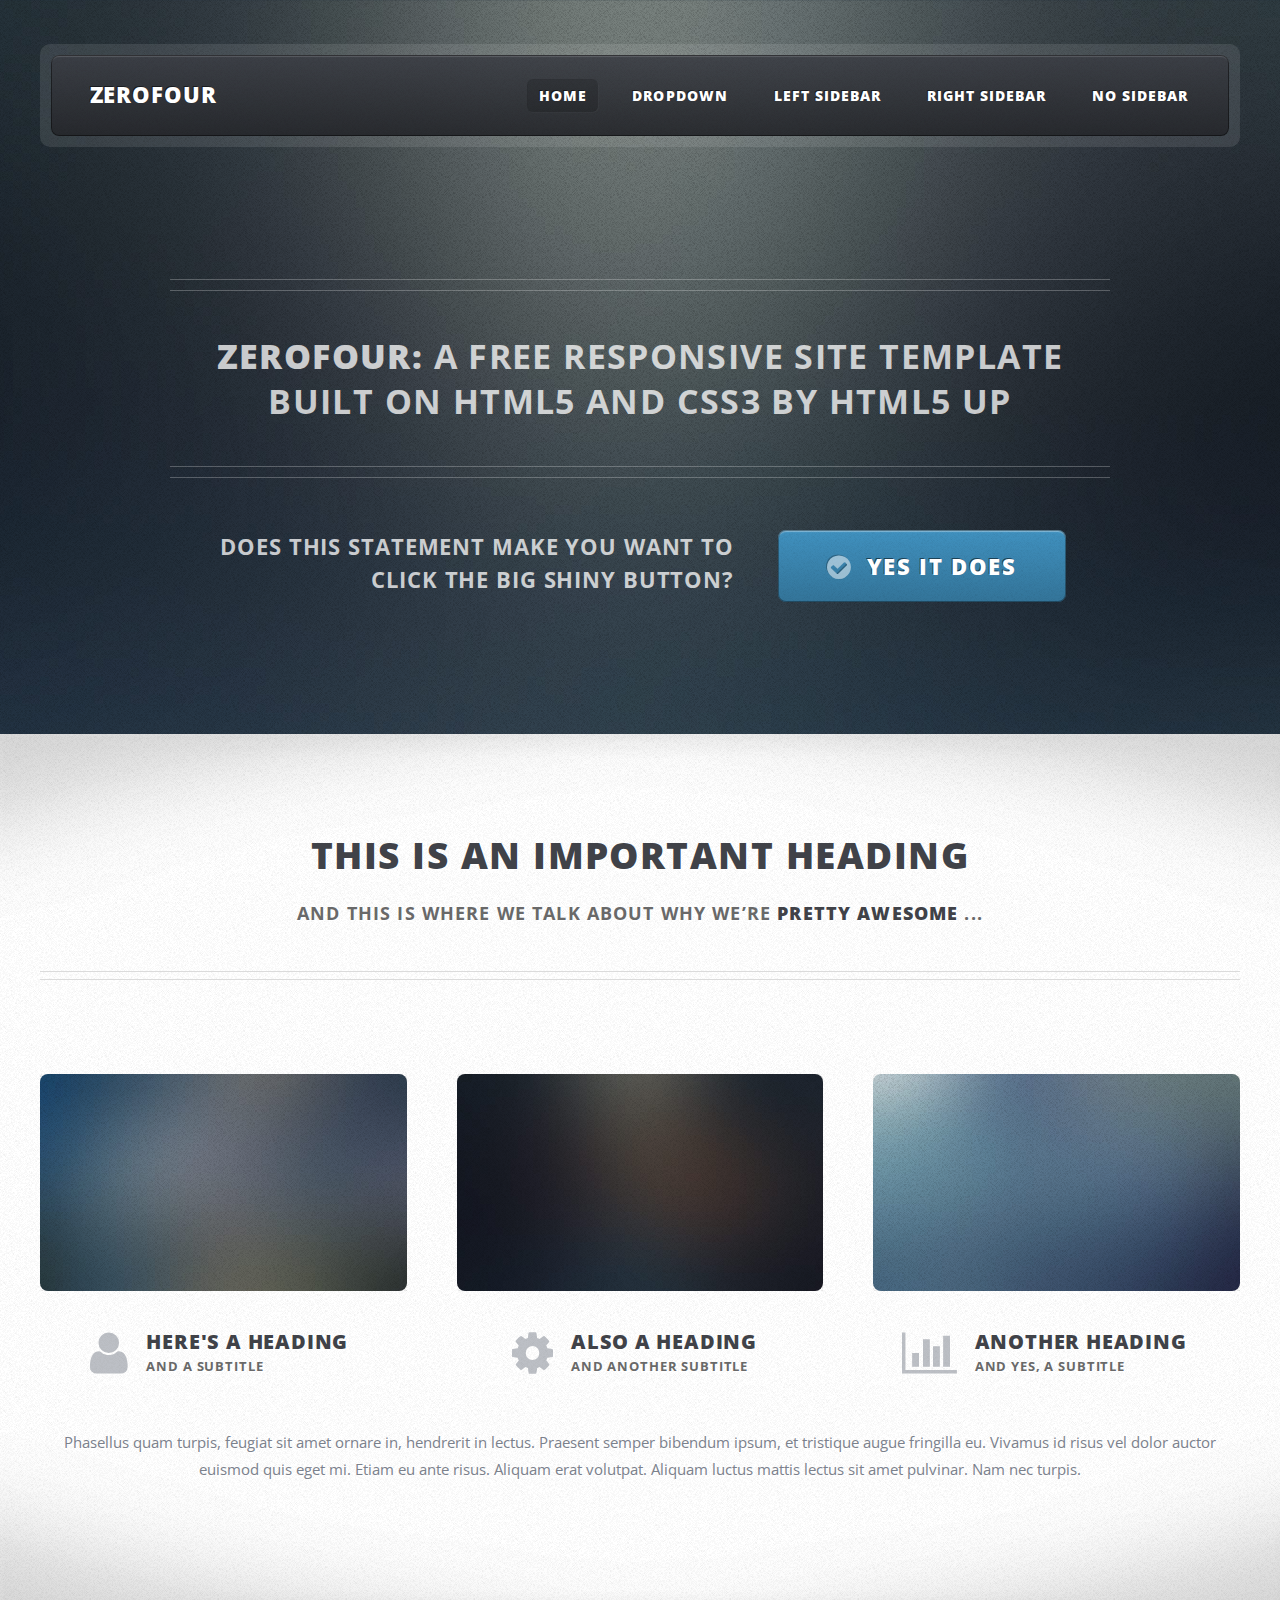
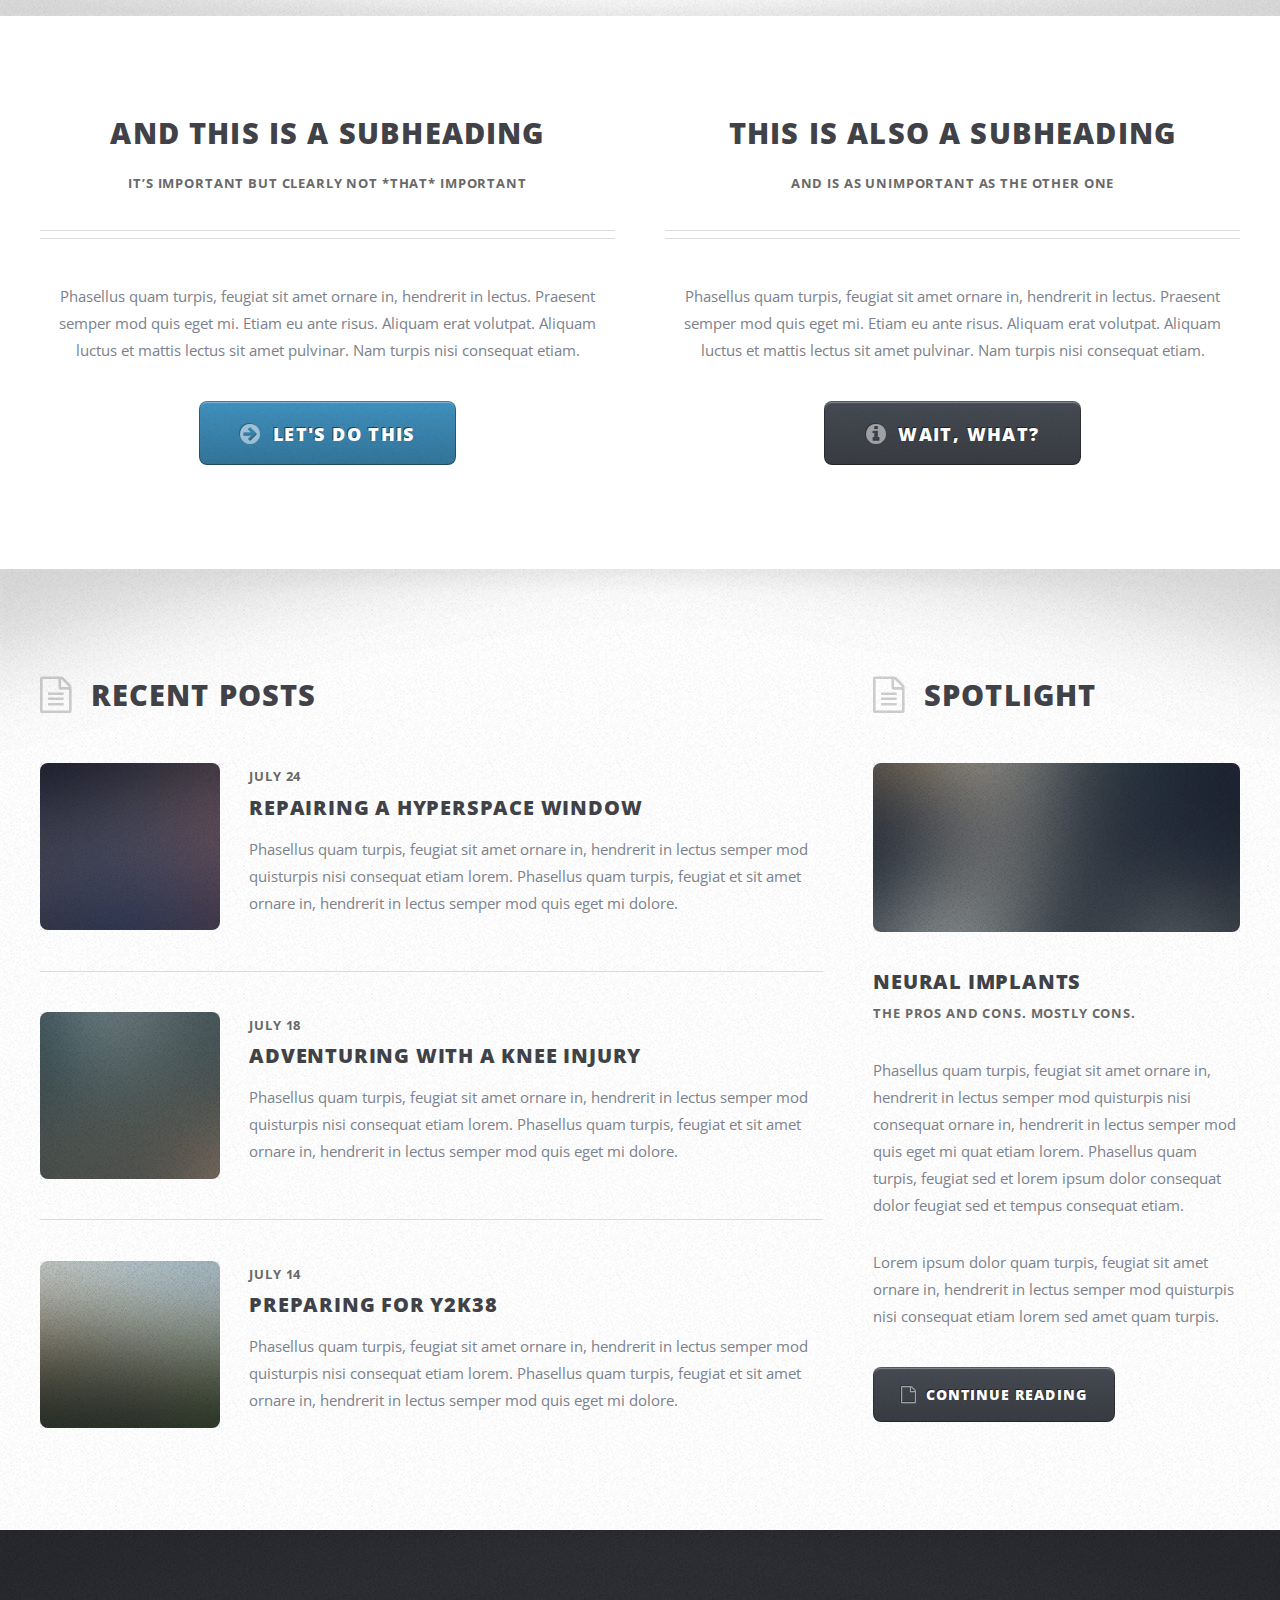
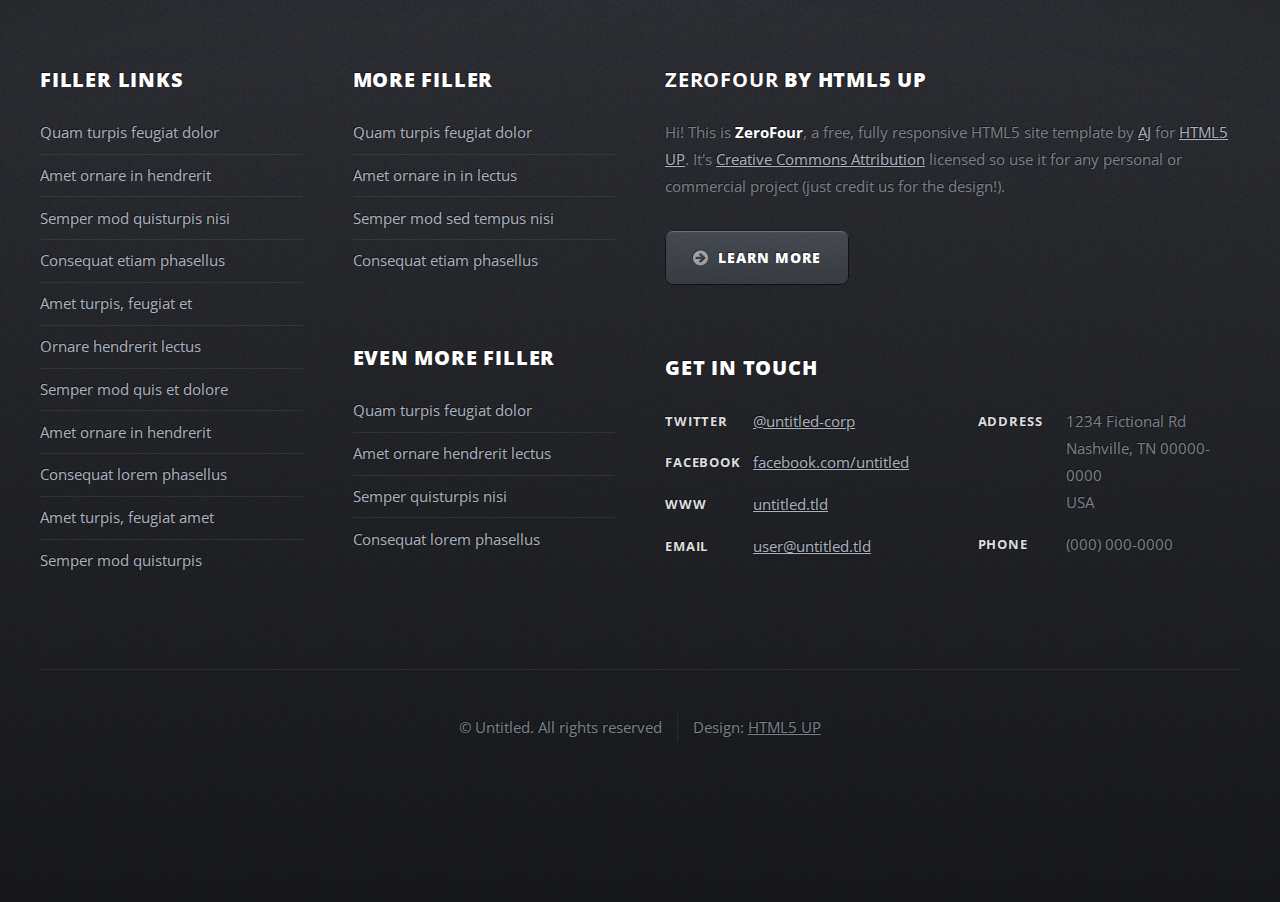
==== brueschgames.com/03_Site/index.html @ a8bcf842 "started brueschgames.com" ====
<!DOCTYPE HTML>
<!--
	ZeroFour by HTML5 UP
	html5up.net | @n33co
	Free for personal and commercial use under the CCA 3.0 license (html5up.net/license)
-->
<html>
	<head>
		<title>ZeroFour by HTML5 UP</title>
		<meta charset="utf-8" />
		<meta name="viewport" content="width=device-width, initial-scale=1" />
		<!--[if lte IE 8]><script src="assets/js/ie/html5shiv.js"></script><![endif]-->
		<link rel="stylesheet" href="assets/css/main.css" />
		<!--[if lte IE 8]><link rel="stylesheet" href="assets/css/ie8.css" /><![endif]-->
		<!--[if lte IE 9]><link rel="stylesheet" href="assets/css/ie9.css" /><![endif]-->
	</head>
	<body class="homepage">
		<div id="page-wrapper">

			<!-- Header -->
				<div id="header-wrapper">
					<div class="container">

						<!-- Header -->
							<header id="header">
								<div class="inner">

									<!-- Logo -->
										<h1><a href="index.html" id="logo">ZeroFour</a></h1>

									<!-- Nav -->
										<nav id="nav">
											<ul>
												<li class="current_page_item"><a href="index.html">Home</a></li>
												<li>
													<a href="#">Dropdown</a>
													<ul>
														<li><a href="#">Lorem ipsum dolor</a></li>
														<li><a href="#">Magna phasellus</a></li>
														<li>
															<a href="#">Phasellus consequat</a>
															<ul>
																<li><a href="#">Lorem ipsum dolor</a></li>
																<li><a href="#">Phasellus consequat</a></li>
																<li><a href="#">Magna phasellus</a></li>
																<li><a href="#">Etiam dolore nisl</a></li>
															</ul>
														</li>
														<li><a href="#">Veroeros feugiat</a></li>
													</ul>
												</li>
												<li><a href="left-sidebar.html">Left Sidebar</a></li>
												<li><a href="right-sidebar.html">Right Sidebar</a></li>
												<li><a href="no-sidebar.html">No Sidebar</a></li>
											</ul>
										</nav>

								</div>
							</header>

						<!-- Banner -->
							<div id="banner">
								<h2><strong>ZeroFour:</strong> A free responsive site template
								<br />
								built on HTML5 and CSS3 by <a href="http://html5up.net">HTML5 UP</a></h2>
								<p>Does this statement make you want to click the big shiny button?</p>
								<a href="#" class="button big icon fa-check-circle">Yes it does</a>
							</div>

					</div>
				</div>

			<!-- Main Wrapper -->
				<div id="main-wrapper">
					<div class="wrapper style1">
						<div class="inner">

							<!-- Feature 1 -->
								<section class="container box feature1">
									<div class="row">
										<div class="12u">
											<header class="first major">
												<h2>This is an important heading</h2>
												<p>And this is where we talk about why we’re <strong>pretty awesome</strong> ...</p>
											</header>
										</div>
									</div>
									<div class="row">
										<div class="4u 12u(mobile)">
											<section>
												<a href="#" class="image featured"><img src="images/pic01.jpg" alt="" /></a>
												<header class="second icon fa-user">
													<h3>Here's a Heading</h3>
													<p>And a subtitle</p>
												</header>
											</section>
										</div>
										<div class="4u 12u(mobile)">
											<section>
												<a href="#" class="image featured"><img src="images/pic02.jpg" alt="" /></a>
												<header class="second icon fa-cog">
													<h3>Also a Heading</h3>
													<p>And another subtitle</p>
												</header>
											</section>
										</div>
										<div class="4u 12u(mobile)">
											<section>
												<a href="#" class="image featured"><img src="images/pic03.jpg" alt="" /></a>
												<header class="second icon fa-bar-chart-o">
													<h3>Another Heading</h3>
													<p>And yes, a subtitle</p>
												</header>
											</section>
										</div>
									</div>
									<div class="row">
										<div class="12u">
											<p>Phasellus quam turpis, feugiat sit amet ornare in, hendrerit in lectus. Praesent semper
											bibendum ipsum, et tristique augue fringilla eu. Vivamus id risus vel dolor auctor euismod
											quis eget mi. Etiam eu ante risus. Aliquam erat volutpat. Aliquam luctus mattis lectus sit
											amet pulvinar. Nam nec turpis.</p>
										</div>
									</div>
								</section>

						</div>
					</div>
					<div class="wrapper style2">
						<div class="inner">

							<!-- Feature 2 -->
								<section class="container box feature2">
									<div class="row">
										<div class="6u 12u(mobile)">
											<section>
												<header class="major">
													<h2>And this is a subheading</h2>
													<p>It’s important but clearly not *that* important</p>
												</header>
												<p>Phasellus quam turpis, feugiat sit amet ornare in, hendrerit in lectus.
												Praesent semper mod quis eget mi. Etiam eu ante risus. Aliquam erat volutpat.
												Aliquam luctus et mattis lectus sit amet pulvinar. Nam turpis nisi
												consequat etiam.</p>
												<footer>
													<a href="#" class="button medium icon fa-arrow-circle-right">Let's do this</a>
												</footer>
											</section>
										</div>
										<div class="6u 12u(mobile)">
											<section>
												<header class="major">
													<h2>This is also a subheading</h2>
													<p>And is as unimportant as the other one</p>
												</header>
												<p>Phasellus quam turpis, feugiat sit amet ornare in, hendrerit in lectus.
												Praesent semper mod quis eget mi. Etiam eu ante risus. Aliquam erat volutpat.
												Aliquam luctus et mattis lectus sit amet pulvinar. Nam turpis nisi
												consequat etiam.</p>
												<footer>
													<a href="#" class="button medium alt icon fa-info-circle">Wait, what?</a>
												</footer>
											</section>
										</div>
									</div>
								</section>

							</div>
					</div>
					<div class="wrapper style3">
						<div class="inner">
							<div class="container">
								<div class="row">
									<div class="8u 12u(mobile)">

										<!-- Article list -->
											<section class="box article-list">
												<h2 class="icon fa-file-text-o">Recent Posts</h2>

												<!-- Excerpt -->
													<article class="box excerpt">
														<a href="#" class="image left"><img src="images/pic04.jpg" alt="" /></a>
														<div>
															<header>
																<span class="date">July 24</span>
																<h3><a href="#">Repairing a hyperspace window</a></h3>
															</header>
															<p>Phasellus quam turpis, feugiat sit amet ornare in, hendrerit in lectus
															semper mod quisturpis nisi consequat etiam lorem. Phasellus quam turpis,
															feugiat et sit amet ornare in, hendrerit in lectus semper mod quis eget mi dolore.</p>
														</div>
													</article>

												<!-- Excerpt -->
													<article class="box excerpt">
														<a href="#" class="image left"><img src="images/pic05.jpg" alt="" /></a>
														<div>
															<header>
																<span class="date">July 18</span>
																<h3><a href="#">Adventuring with a knee injury</a></h3>
															</header>
															<p>Phasellus quam turpis, feugiat sit amet ornare in, hendrerit in lectus
															semper mod quisturpis nisi consequat etiam lorem. Phasellus quam turpis,
															feugiat et sit amet ornare in, hendrerit in lectus semper mod quis eget mi dolore.</p>
														</div>
													</article>

												<!-- Excerpt -->
													<article class="box excerpt">
														<a href="#" class="image left"><img src="images/pic06.jpg" alt="" /></a>
														<div>
															<header>
																<span class="date">July 14</span>
																<h3><a href="#">Preparing for Y2K38</a></h3>
															</header>
															<p>Phasellus quam turpis, feugiat sit amet ornare in, hendrerit in lectus
															semper mod quisturpis nisi consequat etiam lorem. Phasellus quam turpis,
															feugiat et sit amet ornare in, hendrerit in lectus semper mod quis eget mi dolore.</p>
														</div>
													</article>

											</section>
									</div>
									<div class="4u 12u(mobile)">

										<!-- Spotlight -->
											<section class="box spotlight">
												<h2 class="icon fa-file-text-o">Spotlight</h2>
												<article>
													<a href="#" class="image featured"><img src="images/pic07.jpg" alt=""></a>
													<header>
														<h3><a href="#">Neural Implants</a></h3>
														<p>The pros and cons. Mostly cons.</p>
													</header>
													<p>Phasellus quam turpis, feugiat sit amet ornare in, hendrerit in lectus semper mod
													quisturpis nisi consequat ornare in, hendrerit in lectus semper mod quis eget mi quat etiam
													lorem. Phasellus quam turpis, feugiat sed et lorem ipsum dolor consequat dolor feugiat sed
													et tempus consequat etiam.</p>
													<p>Lorem ipsum dolor quam turpis, feugiat sit amet ornare in, hendrerit in lectus semper
													mod quisturpis nisi consequat etiam lorem sed amet quam turpis.</p>
													<footer>
														<a href="#" class="button alt icon fa-file-o">Continue Reading</a>
													</footer>
												</article>
											</section>

									</div>
								</div>
							</div>
						</div>
					</div>
				</div>

			<!-- Footer Wrapper -->
				<div id="footer-wrapper">
					<footer id="footer" class="container">
						<div class="row">
							<div class="3u 12u(mobile)">

								<!-- Links -->
									<section>
										<h2>Filler Links</h2>
										<ul class="divided">
											<li><a href="#">Quam turpis feugiat dolor</a></li>
											<li><a href="#">Amet ornare in hendrerit </a></li>
											<li><a href="#">Semper mod quisturpis nisi</a></li>
											<li><a href="#">Consequat etiam phasellus</a></li>
											<li><a href="#">Amet turpis, feugiat et</a></li>
											<li><a href="#">Ornare hendrerit lectus</a></li>
											<li><a href="#">Semper mod quis et dolore</a></li>
											<li><a href="#">Amet ornare in hendrerit</a></li>
											<li><a href="#">Consequat lorem phasellus</a></li>
											<li><a href="#">Amet turpis, feugiat amet</a></li>
											<li><a href="#">Semper mod quisturpis</a></li>
										</ul>
									</section>

							</div>
							<div class="3u 12u(mobile)">

								<!-- Links -->
									<section>
										<h2>More Filler</h2>
										<ul class="divided">
											<li><a href="#">Quam turpis feugiat dolor</a></li>
											<li><a href="#">Amet ornare in in lectus</a></li>
											<li><a href="#">Semper mod sed tempus nisi</a></li>
											<li><a href="#">Consequat etiam phasellus</a></li>
										</ul>
									</section>

								<!-- Links -->
									<section>
										<h2>Even More Filler</h2>
										<ul class="divided">
											<li><a href="#">Quam turpis feugiat dolor</a></li>
											<li><a href="#">Amet ornare hendrerit lectus</a></li>
											<li><a href="#">Semper quisturpis nisi</a></li>
											<li><a href="#">Consequat lorem phasellus</a></li>
										</ul>
									</section>

							</div>
							<div class="6u 12u(mobile)">

								<!-- About -->
									<section>
										<h2><strong>ZeroFour</strong> by HTML5 UP</h2>
										<p>Hi! This is <strong>ZeroFour</strong>, a free, fully responsive HTML5 site
										template by <a href="http://n33.co/">AJ</a> for <a href="http://html5up.net/">HTML5 UP</a>.
										It's <a href="http://html5up.net/license/">Creative Commons Attribution</a>
										licensed so use it for any personal or commercial project (just credit us
										for the design!).</p>
										<a href="#" class="button alt icon fa-arrow-circle-right">Learn More</a>
									</section>

								<!-- Contact -->
									<section>
										<h2>Get in touch</h2>
										<div>
											<div class="row">
												<div class="6u 12u(mobile)">
													<dl class="contact">
														<dt>Twitter</dt>
														<dd><a href="#">@untitled-corp</a></dd>
														<dt>Facebook</dt>
														<dd><a href="#">facebook.com/untitled</a></dd>
														<dt>WWW</dt>
														<dd><a href="#">untitled.tld</a></dd>
														<dt>Email</dt>
														<dd><a href="#">user@untitled.tld</a></dd>
													</dl>
												</div>
												<div class="6u 12u(mobile)">
													<dl class="contact">
														<dt>Address</dt>
														<dd>
															1234 Fictional Rd<br />
															Nashville, TN 00000-0000<br />
															USA
														</dd>
														<dt>Phone</dt>
														<dd>(000) 000-0000</dd>
													</dl>
												</div>
											</div>
										</div>
									</section>

							</div>
						</div>
						<div class="row">
							<div class="12u">
								<div id="copyright">
									<ul class="menu">
										<li>&copy; Untitled. All rights reserved</li><li>Design: <a href="http://html5up.net">HTML5 UP</a></li>
									</ul>
								</div>
							</div>
						</div>
					</footer>
				</div>

		</div>

		<!-- Scripts -->

			<script src="assets/js/jquery.min.js"></script>
			<script src="assets/js/jquery.dropotron.min.js"></script>
			<script src="assets/js/skel.min.js"></script>
			<script src="assets/js/skel-viewport.min.js"></script>
			<script src="assets/js/util.js"></script>
			<!--[if lte IE 8]><script src="assets/js/ie/respond.min.js"></script><![endif]-->
			<script src="assets/js/main.js"></script>

	</body>
</html>
---- brueschgames.com/03_Site/assets/css/main.css ----
@import url("http://fonts.googleapis.com/css?family=Open+Sans:400,400italic,700,800");
@import url("font-awesome.min.css");

/*
	ZeroFour by HTML5 UP
	html5up.net | @n33co
	Free for personal and commercial use under the CCA 3.0 license (html5up.net/license)
*/

/* Reset */

	html, body, div, span, applet, object, iframe, h1, h2, h3, h4, h5, h6, p, blockquote, pre, a, abbr, acronym, address, big, cite, code, del, dfn, em, img, ins, kbd, q, s, samp, small, strike, strong, sub, sup, tt, var, b, u, i, center, dl, dt, dd, ol, ul, li, fieldset, form, label, legend, table, caption, tbody, tfoot, thead, tr, th, td, article, aside, canvas, details, embed, figure, figcaption, footer, header, hgroup, menu, nav, output, ruby, section, summary, time, mark, audio, video {
		margin: 0;
		padding: 0;
		border: 0;
		font-size: 100%;
		font: inherit;
		vertical-align: baseline;
	}

	article, aside, details, figcaption, figure, footer, header, hgroup, menu, nav, section {
		display: block;
	}

	body {
		line-height: 1;
	}

	ol, ul {
		list-style: none;
	}

	blockquote, q {
		quotes: none;
	}

	blockquote:before, blockquote:after, q:before, q:after {
		content: '';
		content: none;
	}

	table {
		border-collapse: collapse;
		border-spacing: 0;
	}

	body {
		-webkit-text-size-adjust: none;
	}

/* Box Model */

	*, *:before, *:after {
		-moz-box-sizing: border-box;
		-webkit-box-sizing: border-box;
		box-sizing: border-box;
	}

/* Containers */

	.container {
		margin-left: auto;
		margin-right: auto;
	}

	.container.\31 25\25 {
		width: 100%;
		max-width: 1200px;
		min-width: 960px;
	}

	.container.\37 5\25 {
		width: 720px;
	}

	.container.\35 0\25 {
		width: 480px;
	}

	.container.\32 5\25 {
		width: 240px;
	}

	.container {
		width: 960px;
	}

	@media screen and (min-width: 737px) {

		.container.\31 25\25 {
			width: 100%;
			max-width: 1500px;
			min-width: 1200px;
		}

		.container.\37 5\25 {
			width: 900px;
		}

		.container.\35 0\25 {
			width: 600px;
		}

		.container.\32 5\25 {
			width: 300px;
		}

		.container {
			width: 1200px;
		}

	}

	@media screen and (min-width: 737px) and (max-width: 1200px) {

		.container.\31 25\25 {
			width: 100%;
			max-width: 1250px;
			min-width: 1000px;
		}

		.container.\37 5\25 {
			width: 750px;
		}

		.container.\35 0\25 {
			width: 500px;
		}

		.container.\32 5\25 {
			width: 250px;
		}

		.container {
			width: 1000px;
		}

	}

	@media screen and (max-width: 736px) {

		.container.\31 25\25 {
			width: 100%;
			max-width: 125%;
			min-width: 100%;
		}

		.container.\37 5\25 {
			width: 75%;
		}

		.container.\35 0\25 {
			width: 50%;
		}

		.container.\32 5\25 {
			width: 25%;
		}

		.container {
			width: 100% !important;
		}

	}

/* Grid */

	.row {
		border-bottom: solid 1px transparent;
		-moz-box-sizing: border-box;
		-webkit-box-sizing: border-box;
		box-sizing: border-box;
	}

	.row > * {
		float: left;
		-moz-box-sizing: border-box;
		-webkit-box-sizing: border-box;
		box-sizing: border-box;
	}

	.row:after, .row:before {
		content: '';
		display: block;
		clear: both;
		height: 0;
	}

	.row.uniform > * > :first-child {
		margin-top: 0;
	}

	.row.uniform > * > :last-child {
		margin-bottom: 0;
	}

	.row.\30 \25 > * {
		padding: 0 0 0 0px;
	}

	.row.\30 \25 {
		margin: 0 0 -1px 0px;
	}

	.row.uniform.\30 \25 > * {
		padding: 0px 0 0 0px;
	}

	.row.uniform.\30 \25 {
		margin: 0px 0 -1px 0px;
	}

	.row > * {
		padding: 0 0 0 40px;
	}

	.row {
		margin: 0 0 -1px -40px;
	}

	.row.uniform > * {
		padding: 40px 0 0 40px;
	}

	.row.uniform {
		margin: -40px 0 -1px -40px;
	}

	.row.\32 00\25 > * {
		padding: 0 0 0 80px;
	}

	.row.\32 00\25 {
		margin: 0 0 -1px -80px;
	}

	.row.uniform.\32 00\25 > * {
		padding: 80px 0 0 80px;
	}

	.row.uniform.\32 00\25 {
		margin: -80px 0 -1px -80px;
	}

	.row.\31 50\25 > * {
		padding: 0 0 0 60px;
	}

	.row.\31 50\25 {
		margin: 0 0 -1px -60px;
	}

	.row.uniform.\31 50\25 > * {
		padding: 60px 0 0 60px;
	}

	.row.uniform.\31 50\25 {
		margin: -60px 0 -1px -60px;
	}

	.row.\35 0\25 > * {
		padding: 0 0 0 20px;
	}

	.row.\35 0\25 {
		margin: 0 0 -1px -20px;
	}

	.row.uniform.\35 0\25 > * {
		padding: 20px 0 0 20px;
	}

	.row.uniform.\35 0\25 {
		margin: -20px 0 -1px -20px;
	}

	.row.\32 5\25 > * {
		padding: 0 0 0 10px;
	}

	.row.\32 5\25 {
		margin: 0 0 -1px -10px;
	}

	.row.uniform.\32 5\25 > * {
		padding: 10px 0 0 10px;
	}

	.row.uniform.\32 5\25 {
		margin: -10px 0 -1px -10px;
	}

	.\31 2u, .\31 2u\24 {
		width: 100%;
		clear: none;
		margin-left: 0;
	}

	.\31 1u, .\31 1u\24 {
		width: 91.6666666667%;
		clear: none;
		margin-left: 0;
	}

	.\31 0u, .\31 0u\24 {
		width: 83.3333333333%;
		clear: none;
		margin-left: 0;
	}

	.\39 u, .\39 u\24 {
		width: 75%;
		clear: none;
		margin-left: 0;
	}

	.\38 u, .\38 u\24 {
		width: 66.6666666667%;
		clear: none;
		margin-left: 0;
	}

	.\37 u, .\37 u\24 {
		width: 58.3333333333%;
		clear: none;
		margin-left: 0;
	}

	.\36 u, .\36 u\24 {
		width: 50%;
		clear: none;
		margin-left: 0;
	}

	.\35 u, .\35 u\24 {
		width: 41.6666666667%;
		clear: none;
		margin-left: 0;
	}

	.\34 u, .\34 u\24 {
		width: 33.3333333333%;
		clear: none;
		margin-left: 0;
	}

	.\33 u, .\33 u\24 {
		width: 25%;
		clear: none;
		margin-left: 0;
	}

	.\32 u, .\32 u\24 {
		width: 16.6666666667%;
		clear: none;
		margin-left: 0;
	}

	.\31 u, .\31 u\24 {
		width: 8.3333333333%;
		clear: none;
		margin-left: 0;
	}

	.\31 2u\24 + *,
	.\31 1u\24 + *,
	.\31 0u\24 + *,
	.\39 u\24 + *,
	.\38 u\24 + *,
	.\37 u\24 + *,
	.\36 u\24 + *,
	.\35 u\24 + *,
	.\34 u\24 + *,
	.\33 u\24 + *,
	.\32 u\24 + *,
	.\31 u\24 + * {
		clear: left;
	}

	.\-11u {
		margin-left: 91.66667%;
	}

	.\-10u {
		margin-left: 83.33333%;
	}

	.\-9u {
		margin-left: 75%;
	}

	.\-8u {
		margin-left: 66.66667%;
	}

	.\-7u {
		margin-left: 58.33333%;
	}

	.\-6u {
		margin-left: 50%;
	}

	.\-5u {
		margin-left: 41.66667%;
	}

	.\-4u {
		margin-left: 33.33333%;
	}

	.\-3u {
		margin-left: 25%;
	}

	.\-2u {
		margin-left: 16.66667%;
	}

	.\-1u {
		margin-left: 8.33333%;
	}

	@media screen and (min-width: 737px) {

		.row > * {
			padding: 50px 0 0 50px;
		}

		.row {
			margin: -50px 0 -1px -50px;
		}

		.row.uniform > * {
			padding: 50px 0 0 50px;
		}

		.row.uniform {
			margin: -50px 0 -1px -50px;
		}

		.row.\32 00\25 > * {
			padding: 100px 0 0 100px;
		}

		.row.\32 00\25 {
			margin: -100px 0 -1px -100px;
		}

		.row.uniform.\32 00\25 > * {
			padding: 100px 0 0 100px;
		}

		.row.uniform.\32 00\25 {
			margin: -100px 0 -1px -100px;
		}

		.row.\31 50\25 > * {
			padding: 75px 0 0 75px;
		}

		.row.\31 50\25 {
			margin: -75px 0 -1px -75px;
		}

		.row.uniform.\31 50\25 > * {
			padding: 75px 0 0 75px;
		}

		.row.uniform.\31 50\25 {
			margin: -75px 0 -1px -75px;
		}

		.row.\35 0\25 > * {
			padding: 25px 0 0 25px;
		}

		.row.\35 0\25 {
			margin: -25px 0 -1px -25px;
		}

		.row.uniform.\35 0\25 > * {
			padding: 25px 0 0 25px;
		}

		.row.uniform.\35 0\25 {
			margin: -25px 0 -1px -25px;
		}

		.row.\32 5\25 > * {
			padding: 12.5px 0 0 12.5px;
		}

		.row.\32 5\25 {
			margin: -12.5px 0 -1px -12.5px;
		}

		.row.uniform.\32 5\25 > * {
			padding: 12.5px 0 0 12.5px;
		}

		.row.uniform.\32 5\25 {
			margin: -12.5px 0 -1px -12.5px;
		}

		.\31 2u\28desktop\29, .\31 2u\24\28desktop\29 {
			width: 100%;
			clear: none;
			margin-left: 0;
		}

		.\31 1u\28desktop\29, .\31 1u\24\28desktop\29 {
			width: 91.6666666667%;
			clear: none;
			margin-left: 0;
		}

		.\31 0u\28desktop\29, .\31 0u\24\28desktop\29 {
			width: 83.3333333333%;
			clear: none;
			margin-left: 0;
		}

		.\39 u\28desktop\29, .\39 u\24\28desktop\29 {
			width: 75%;
			clear: none;
			margin-left: 0;
		}

		.\38 u\28desktop\29, .\38 u\24\28desktop\29 {
			width: 66.6666666667%;
			clear: none;
			margin-left: 0;
		}

		.\37 u\28desktop\29, .\37 u\24\28desktop\29 {
			width: 58.3333333333%;
			clear: none;
			margin-left: 0;
		}

		.\36 u\28desktop\29, .\36 u\24\28desktop\29 {
			width: 50%;
			clear: none;
			margin-left: 0;
		}

		.\35 u\28desktop\29, .\35 u\24\28desktop\29 {
			width: 41.6666666667%;
			clear: none;
			margin-left: 0;
		}

		.\34 u\28desktop\29, .\34 u\24\28desktop\29 {
			width: 33.3333333333%;
			clear: none;
			margin-left: 0;
		}

		.\33 u\28desktop\29, .\33 u\24\28desktop\29 {
			width: 25%;
			clear: none;
			margin-left: 0;
		}

		.\32 u\28desktop\29, .\32 u\24\28desktop\29 {
			width: 16.6666666667%;
			clear: none;
			margin-left: 0;
		}

		.\31 u\28desktop\29, .\31 u\24\28desktop\29 {
			width: 8.3333333333%;
			clear: none;
			margin-left: 0;
		}

		.\31 2u\24\28desktop\29 + *,
		.\31 1u\24\28desktop\29 + *,
		.\31 0u\24\28desktop\29 + *,
		.\39 u\24\28desktop\29 + *,
		.\38 u\24\28desktop\29 + *,
		.\37 u\24\28desktop\29 + *,
		.\36 u\24\28desktop\29 + *,
		.\35 u\24\28desktop\29 + *,
		.\34 u\24\28desktop\29 + *,
		.\33 u\24\28desktop\29 + *,
		.\32 u\24\28desktop\29 + *,
		.\31 u\24\28desktop\29 + * {
			clear: left;
		}

		.\-11u\28desktop\29 {
			margin-left: 91.66667%;
		}

		.\-10u\28desktop\29 {
			margin-left: 83.33333%;
		}

		.\-9u\28desktop\29 {
			margin-left: 75%;
		}

		.\-8u\28desktop\29 {
			margin-left: 66.66667%;
		}

		.\-7u\28desktop\29 {
			margin-left: 58.33333%;
		}

		.\-6u\28desktop\29 {
			margin-left: 50%;
		}

		.\-5u\28desktop\29 {
			margin-left: 41.66667%;
		}

		.\-4u\28desktop\29 {
			margin-left: 33.33333%;
		}

		.\-3u\28desktop\29 {
			margin-left: 25%;
		}

		.\-2u\28desktop\29 {
			margin-left: 16.66667%;
		}

		.\-1u\28desktop\29 {
			margin-left: 8.33333%;
		}

	}

	@media screen and (min-width: 737px) and (max-width: 1200px) {

		.row > * {
			padding: 35px 0 0 35px;
		}

		.row {
			margin: -35px 0 -1px -35px;
		}

		.row.uniform > * {
			padding: 35px 0 0 35px;
		}

		.row.uniform {
			margin: -35px 0 -1px -35px;
		}

		.row.\32 00\25 > * {
			padding: 70px 0 0 70px;
		}

		.row.\32 00\25 {
			margin: -70px 0 -1px -70px;
		}

		.row.uniform.\32 00\25 > * {
			padding: 70px 0 0 70px;
		}

		.row.uniform.\32 00\25 {
			margin: -70px 0 -1px -70px;
		}

		.row.\31 50\25 > * {
			padding: 52.5px 0 0 52.5px;
		}

		.row.\31 50\25 {
			margin: -52.5px 0 -1px -52.5px;
		}

		.row.uniform.\31 50\25 > * {
			padding: 52.5px 0 0 52.5px;
		}

		.row.uniform.\31 50\25 {
			margin: -52.5px 0 -1px -52.5px;
		}

		.row.\35 0\25 > * {
			padding: 17.5px 0 0 17.5px;
		}

		.row.\35 0\25 {
			margin: -17.5px 0 -1px -17.5px;
		}

		.row.uniform.\35 0\25 > * {
			padding: 17.5px 0 0 17.5px;
		}

		.row.uniform.\35 0\25 {
			margin: -17.5px 0 -1px -17.5px;
		}

		.row.\32 5\25 > * {
			padding: 8.75px 0 0 8.75px;
		}

		.row.\32 5\25 {
			margin: -8.75px 0 -1px -8.75px;
		}

		.row.uniform.\32 5\25 > * {
			padding: 8.75px 0 0 8.75px;
		}

		.row.uniform.\32 5\25 {
			margin: -8.75px 0 -1px -8.75px;
		}

		.\31 2u\28tablet\29, .\31 2u\24\28tablet\29 {
			width: 100%;
			clear: none;
			margin-left: 0;
		}

		.\31 1u\28tablet\29, .\31 1u\24\28tablet\29 {
			width: 91.6666666667%;
			clear: none;
			margin-left: 0;
		}

		.\31 0u\28tablet\29, .\31 0u\24\28tablet\29 {
			width: 83.3333333333%;
			clear: none;
			margin-left: 0;
		}

		.\39 u\28tablet\29, .\39 u\24\28tablet\29 {
			width: 75%;
			clear: none;
			margin-left: 0;
		}

		.\38 u\28tablet\29, .\38 u\24\28tablet\29 {
			width: 66.6666666667%;
			clear: none;
			margin-left: 0;
		}

		.\37 u\28tablet\29, .\37 u\24\28tablet\29 {
			width: 58.3333333333%;
			clear: none;
			margin-left: 0;
		}

		.\36 u\28tablet\29, .\36 u\24\28tablet\29 {
			width: 50%;
			clear: none;
			margin-left: 0;
		}

		.\35 u\28tablet\29, .\35 u\24\28tablet\29 {
			width: 41.6666666667%;
			clear: none;
			margin-left: 0;
		}

		.\34 u\28tablet\29, .\34 u\24\28tablet\29 {
			width: 33.3333333333%;
			clear: none;
			margin-left: 0;
		}

		.\33 u\28tablet\29, .\33 u\24\28tablet\29 {
			width: 25%;
			clear: none;
			margin-left: 0;
		}

		.\32 u\28tablet\29, .\32 u\24\28tablet\29 {
			width: 16.6666666667%;
			clear: none;
			margin-left: 0;
		}

		.\31 u\28tablet\29, .\31 u\24\28tablet\29 {
			width: 8.3333333333%;
			clear: none;
			margin-left: 0;
		}

		.\31 2u\24\28tablet\29 + *,
		.\31 1u\24\28tablet\29 + *,
		.\31 0u\24\28tablet\29 + *,
		.\39 u\24\28tablet\29 + *,
		.\38 u\24\28tablet\29 + *,
		.\37 u\24\28tablet\29 + *,
		.\36 u\24\28tablet\29 + *,
		.\35 u\24\28tablet\29 + *,
		.\34 u\24\28tablet\29 + *,
		.\33 u\24\28tablet\29 + *,
		.\32 u\24\28tablet\29 + *,
		.\31 u\24\28tablet\29 + * {
			clear: left;
		}

		.\-11u\28tablet\29 {
			margin-left: 91.66667%;
		}

		.\-10u\28tablet\29 {
			margin-left: 83.33333%;
		}

		.\-9u\28tablet\29 {
			margin-left: 75%;
		}

		.\-8u\28tablet\29 {
			margin-left: 66.66667%;
		}

		.\-7u\28tablet\29 {
			margin-left: 58.33333%;
		}

		.\-6u\28tablet\29 {
			margin-left: 50%;
		}

		.\-5u\28tablet\29 {
			margin-left: 41.66667%;
		}

		.\-4u\28tablet\29 {
			margin-left: 33.33333%;
		}

		.\-3u\28tablet\29 {
			margin-left: 25%;
		}

		.\-2u\28tablet\29 {
			margin-left: 16.66667%;
		}

		.\-1u\28tablet\29 {
			margin-left: 8.33333%;
		}

	}

	@media screen and (max-width: 736px) {

		.row > * {
			padding: 10px 0 0 10px;
		}

		.row {
			margin: -10px 0 -1px -10px;
		}

		.row.uniform > * {
			padding: 10px 0 0 10px;
		}

		.row.uniform {
			margin: -10px 0 -1px -10px;
		}

		.row.\32 00\25 > * {
			padding: 20px 0 0 20px;
		}

		.row.\32 00\25 {
			margin: -20px 0 -1px -20px;
		}

		.row.uniform.\32 00\25 > * {
			padding: 20px 0 0 20px;
		}

		.row.uniform.\32 00\25 {
			margin: -20px 0 -1px -20px;
		}

		.row.\31 50\25 > * {
			padding: 15px 0 0 15px;
		}

		.row.\31 50\25 {
			margin: -15px 0 -1px -15px;
		}

		.row.uniform.\31 50\25 > * {
			padding: 15px 0 0 15px;
		}

		.row.uniform.\31 50\25 {
			margin: -15px 0 -1px -15px;
		}

		.row.\35 0\25 > * {
			padding: 5px 0 0 5px;
		}

		.row.\35 0\25 {
			margin: -5px 0 -1px -5px;
		}

		.row.uniform.\35 0\25 > * {
			padding: 5px 0 0 5px;
		}

		.row.uniform.\35 0\25 {
			margin: -5px 0 -1px -5px;
		}

		.row.\32 5\25 > * {
			padding: 2.5px 0 0 2.5px;
		}

		.row.\32 5\25 {
			margin: -2.5px 0 -1px -2.5px;
		}

		.row.uniform.\32 5\25 > * {
			padding: 2.5px 0 0 2.5px;
		}

		.row.uniform.\32 5\25 {
			margin: -2.5px 0 -1px -2.5px;
		}

		.\31 2u\28mobile\29, .\31 2u\24\28mobile\29 {
			width: 100%;
			clear: none;
			margin-left: 0;
		}

		.\31 1u\28mobile\29, .\31 1u\24\28mobile\29 {
			width: 91.6666666667%;
			clear: none;
			margin-left: 0;
		}

		.\31 0u\28mobile\29, .\31 0u\24\28mobile\29 {
			width: 83.3333333333%;
			clear: none;
			margin-left: 0;
		}

		.\39 u\28mobile\29, .\39 u\24\28mobile\29 {
			width: 75%;
			clear: none;
			margin-left: 0;
		}

		.\38 u\28mobile\29, .\38 u\24\28mobile\29 {
			width: 66.6666666667%;
			clear: none;
			margin-left: 0;
		}

		.\37 u\28mobile\29, .\37 u\24\28mobile\29 {
			width: 58.3333333333%;
			clear: none;
			margin-left: 0;
		}

		.\36 u\28mobile\29, .\36 u\24\28mobile\29 {
			width: 50%;
			clear: none;
			margin-left: 0;
		}

		.\35 u\28mobile\29, .\35 u\24\28mobile\29 {
			width: 41.6666666667%;
			clear: none;
			margin-left: 0;
		}

		.\34 u\28mobile\29, .\34 u\24\28mobile\29 {
			width: 33.3333333333%;
			clear: none;
			margin-left: 0;
		}

		.\33 u\28mobile\29, .\33 u\24\28mobile\29 {
			width: 25%;
			clear: none;
			margin-left: 0;
		}

		.\32 u\28mobile\29, .\32 u\24\28mobile\29 {
			width: 16.6666666667%;
			clear: none;
			margin-left: 0;
		}

		.\31 u\28mobile\29, .\31 u\24\28mobile\29 {
			width: 8.3333333333%;
			clear: none;
			margin-left: 0;
		}

		.\31 2u\24\28mobile\29 + *,
		.\31 1u\24\28mobile\29 + *,
		.\31 0u\24\28mobile\29 + *,
		.\39 u\24\28mobile\29 + *,
		.\38 u\24\28mobile\29 + *,
		.\37 u\24\28mobile\29 + *,
		.\36 u\24\28mobile\29 + *,
		.\35 u\24\28mobile\29 + *,
		.\34 u\24\28mobile\29 + *,
		.\33 u\24\28mobile\29 + *,
		.\32 u\24\28mobile\29 + *,
		.\31 u\24\28mobile\29 + * {
			clear: left;
		}

		.\-11u\28mobile\29 {
			margin-left: 91.66667%;
		}

		.\-10u\28mobile\29 {
			margin-left: 83.33333%;
		}

		.\-9u\28mobile\29 {
			margin-left: 75%;
		}

		.\-8u\28mobile\29 {
			margin-left: 66.66667%;
		}

		.\-7u\28mobile\29 {
			margin-left: 58.33333%;
		}

		.\-6u\28mobile\29 {
			margin-left: 50%;
		}

		.\-5u\28mobile\29 {
			margin-left: 41.66667%;
		}

		.\-4u\28mobile\29 {
			margin-left: 33.33333%;
		}

		.\-3u\28mobile\29 {
			margin-left: 25%;
		}

		.\-2u\28mobile\29 {
			margin-left: 16.66667%;
		}

		.\-1u\28mobile\29 {
			margin-left: 8.33333%;
		}

	}

/* Basic */

	@-ms-viewport {
		width: device-width;
	}

	body {
		background: #303238 url("images/bg01.png");
		font-family: 'Open Sans', sans-serif;
		color: #7b818c;
		font-weight: 400;
	}

		body.is-loading * {
			-moz-transition: none !important;
			-webkit-transition: none !important;
			-ms-transition: none !important;
			transition: none !important;
			-moz-animation: none !important;
			-webkit-animation: none !important;
			-ms-animation: none !important;
			animation: none !important;
		}

	input, select, textarea {
		font-family: 'Open Sans', sans-serif;
		color: #7b818c;
		font-weight: 400;
	}

	a {
		color: inherit;
		text-decoration: underline;
	}

		a:hover {
			text-decoration: none;
		}

	h1, h2, h3, h4, h5, h6 {
		text-transform: uppercase;
		font-weight: 800;
		letter-spacing: 0.04em;
		color: #404248;
		margin: 0 0 1em 0;
	}

	h1 a, h2 a, h3 a, h4 a, h5 a, h6 a {
		color: inherit;
		text-decoration: none;
		outline: 0;
	}

	h2 {
		font-size: 2em;
		margin: 0 0 1.5em 0;
		line-height: 1em;
	}

		h2.icon {
			line-height: 48px;
		}

			h2.icon:before {
				position: relative;
				top: 0.05em;
				margin-right: 0.5em;
				opacity: 0.25;
			}

	h3 {
		font-size: 1.35em;
		margin-top: 2em;
	}

	b, strong {
		color: #404248;
		font-weight: 700;
	}

	i, em {
		font-style: italic;
	}

	br.clear {
		clear: both;
	}

	sub {
		position: relative;
		top: 0.5em;
		font-size: 0.8em;
	}

	sup {
		position: relative;
		top: -0.5em;
		font-size: 0.8em;
	}

	hr {
		border: 0;
		border-top: solid 1px #ddd;
	}

	blockquote {
		border-left: solid 0.5em #ddd;
		padding: 1em 0 1em 2em;
		font-style: italic;
	}

	p, ul, ol, dl, table {
		margin-bottom: 2em;
	}

	.date {
		display: block;
		text-transform: uppercase;
		font-weight: 700;
		letter-spacing: 0.065em;
		font-size: 0.9em;
		color: #696969;
		margin: 0 0 0.25em 0;
	}

/* Section/Article */

	section, article {
		margin-bottom: 5em;
	}

	section > :last-child,
	article > :last-child,
	section:last-child,
	article:last-child {
		margin-bottom: 0;
	}

	header {
		margin: 0 0 2em 0;
	}

		header h2, header h3 {
			margin: 0 0 0.25em 0;
		}

		header p {
			display: block;
			text-transform: uppercase;
			font-weight: 700;
			letter-spacing: 0.065em;
			font-size: 0.9em;
			color: #696969;
			margin: 0;
		}

			header p strong {
				color: #404248;
				font-weight: 800;
			}

	footer {
		margin: 2.5em 0 0 0;
	}

	header.major {
		border-bottom: solid 1px #dbdbdb;
		margin: 0 0 3em 0;
	}

		header.major:after {
			content: '';
			display: block;
			border-top: solid 1px #dbdbdb;
			height: 8px;
		}

		header.major h2, header.major h3 {
			margin: 0 0 1.2em 0;
		}

		header.major p {
			margin: 0 0 1.5em 0;
			position: relative;
			top: -1em;
		}

/* Forms */

	form label {
		display: block;
		text-transform: uppercase;
		font-weight: 800;
		letter-spacing: 0.04em;
		color: #404248;
		margin: 0 0 1em 0;
		font-size: 0.8em;
	}

	form input[type="text"],
	form input[type="email"],
	form input[type="password"],
	form select,
	form textarea {
		-webkit-appearance: none;
		display: block;
		width: 100%;
		border-radius: 8px;
		border: solid 1px #eee;
	}

	form input[type="text"]:focus,
	form input[type="email"]:focus,
	form input[type="password"]:focus,
	form select:focus,
	form textarea:focus {
		box-shadow: 0 0 2px 1px #4091bf;
	}

	form input[type="text"],
	form input[type="email"],
	form input[type="password"] {
		line-height: 3em;
		padding: 0 1em;
	}

	form select {
		line-height: 3em;
		padding: 0 1em;
	}

	form textarea {
		min-height: 9em;
		padding: 1em;
	}

	form .formerize-placeholder,
	form ::-webkit-input-placeholder,
	form :-moz-placeholder,
	form ::-moz-placeholder,
	form :-ms-input-placeholder {
		color: #555 !important;
	}

	form ::-moz-focus-inner {
		border: 0;
	}

/* Tables */

	table {
		width: 100%;
	}

		table.default {
			width: 100%;
		}

			table.default tr {
				border-top: solid 1px #eee;
			}

				table.default tr:first-child {
					border-top: 0;
				}

			table.default td {
				padding: 0.5em 1em 0.5em 1em;
			}

			table.default th {
				text-align: left;
				padding: 0.5em 1em 0.5em 1em;
				text-transform: uppercase;
				font-weight: 800;
				letter-spacing: 0.04em;
				margin: 0 0 1em 0;
				font-size: 0.8em;
			}

			table.default thead {
				background: #404248;
				color: #fff;
			}

/* Image */

	.image {
		position: relative;
		display: inline-block;
	}

		.image img {
			display: block;
			width: 100%;
			border-radius: 8px;
		}

		.image:before {
			content: '';
			display: block;
			position: absolute;
			left: 0;
			top: 0;
			background: url("images/bg01.png");
			width: 100%;
			height: 100%;
			opacity: 0.75;
		}

		.image.fit {
			display: block;
			width: 100%;
		}

		.image.featured {
			display: block;
			width: 100%;
			margin: 0 0 2.5em 0;
		}

		.image.left {
			float: left;
			margin: 0 2em 2em 0;
		}

		.image.centered {
			display: block;
			margin: 0 0 2.5em 0;
		}

			.image.centered img {
				margin: 0 auto;
				width: auto;
			}

/* Button */

	input[type="button"],
	input[type="submit"],
	input[type="reset"],
	button,
	.button {
		background-image: -moz-linear-gradient(top, rgba(0, 0, 0, 0), rgba(0, 0, 0, 0.2)), url("images/bg02.png");
		background-image: -webkit-linear-gradient(top, rgba(0, 0, 0, 0), rgba(0, 0, 0, 0.2)), url("images/bg02.png");
		background-image: -ms-linear-gradient(top, rgba(0, 0, 0, 0), rgba(0, 0, 0, 0.2)), url("images/bg02.png");
		background-image: linear-gradient(top, rgba(0, 0, 0, 0), rgba(0, 0, 0, 0.2)), url("images/bg02.png");
		-moz-transition: background-color 0.2s ease-in-out;
		-webkit-transition: background-color 0.2s ease-in-out;
		-ms-transition: background-color 0.2s ease-in-out;
		transition: background-color 0.2s ease-in-out;
		-webkit-appearance: none;
		position: relative;
		display: inline-block;
		background-color: #4091bf;
		border-radius: 8px;
		box-shadow: inset 0px 0px 0px 1px rgba(0, 0, 0, 0.35), inset 0px 2px 1px 0px rgba(255, 255, 255, 0.35);
		text-shadow: -1px -1px 0 rgba(0, 0, 0, 0.5);
		color: #fff !important;
		text-decoration: none;
		text-transform: uppercase;
		font-weight: 800;
		font-size: 0.95em;
		letter-spacing: 0.075em;
		padding: 1em 2em;
		outline: 0;
		border: 0;
		white-space: nowrap;
		cursor: pointer;
	}

		input[type="button"].icon:before,
		input[type="submit"].icon:before,
		input[type="reset"].icon:before,
		button.icon:before,
		.button.icon:before {
			opacity: 0.5;
			margin-right: 0.5em;
			position: relative;
			top: 0.05em;
		}

		input[type="button"]:hover,
		input[type="submit"]:hover,
		input[type="reset"]:hover,
		button:hover,
		.button:hover {
			background-color: #50a1cf;
		}

		input[type="button"]:active,
		input[type="submit"]:active,
		input[type="reset"]:active,
		button:active,
		.button:active {
			background-color: #3081af;
		}

		input[type="button"].medium,
		input[type="submit"].medium,
		input[type="reset"].medium,
		button.medium,
		.button.medium {
			font-size: 1.25em;
			padding: 1em 2.25em;
		}

		input[type="button"].big,
		input[type="submit"].big,
		input[type="reset"].big,
		button.big,
		.button.big {
			font-size: 1.5em;
			padding: 1em 2.25em;
		}

		input[type="button"].alt,
		input[type="submit"].alt,
		input[type="reset"].alt,
		button.alt,
		.button.alt {
			background-color: #464a52;
		}

			input[type="button"].alt:hover,
			input[type="submit"].alt:hover,
			input[type="reset"].alt:hover,
			button.alt:hover,
			.button.alt:hover {
				background-color: #565a62;
			}

			input[type="button"].alt:active,
			input[type="submit"].alt:active,
			input[type="reset"].alt:active,
			button.alt:active,
			.button.alt:active {
				background-color: #363a42;
			}

/* List */

	dl.contact dt {
		display: block;
		text-transform: uppercase;
		font-weight: 700;
		letter-spacing: 0.065em;
		font-size: 0.9em;
		color: #696969;
		float: left;
		width: 6em;
	}

	dl.contact dd {
		margin: 0 0 1em 6em;
	}

	ul.default {
		list-style: disc;
		padding-left: 1em;
	}

		ul.default li {
			padding-left: 0.5em;
		}

	ul.actions li {
		display: inline-block;
		padding: 0 0 0 0.25em;
		margin: 0 0 0 0.25em;
	}

		ul.actions li:first-child {
			margin-left: 0;
			padding-left: 0;
		}

	ul.menu li {
		border-left: solid 1px #eee;
		display: inline-block;
		padding: 0 0 0 1em;
		margin: 0 0 0 1em;
	}

		ul.menu li:first-child {
			border-left: 0;
			margin-left: 0;
			padding-left: 0;
		}

	ul.divided li {
		border-top: solid 1px #eee;
		padding: 0.5em 0 0 0;
		margin: 0.5em 0 0 0;
	}

		ul.divided li:first-child {
			border-top: 0 !important;
			padding-top: 0 !important;
			margin-top: 0 !important;
		}

	ol.default {
		list-style: decimal;
		padding-left: 1.25em;
	}

		ol.default li {
			padding-left: 0.25em;
		}

/* Box */

	.box.excerpt {
		position: relative;
		overflow: hidden;
	}

		.box.excerpt header {
			margin: 0 0 1em 0;
		}

		.box.excerpt .image, .box.excerpt p {
			margin-bottom: 0;
		}

	.box.feature1 {
		text-align: center;
	}

		.box.feature1 header.first h2 {
			font-size: 2.5em;
		}

		.box.feature1 header.first p {
			font-size: 1.2em;
		}

		.box.feature1 header.second {
			position: relative;
			display: inline-block;
			text-align: left;
			margin: 0 auto;
			white-space: nowrap;
			left: 24px;
		}

			.box.feature1 header.second p {
				line-height: 1em;
			}

			.box.feature1 header.second:before {
				font-size: 48px;
				position: absolute;
				right: 100%;
				margin-right: 18px;
				opacity: 0.5;
				bottom: -4px;
			}

	.box.feature2 {
		text-align: center;
	}

	.box.article-list article {
		border-bottom: solid 1px #dbdbdb;
		margin: 0 0 2.75em 0;
		padding: 0 0 2.75em 0;
	}

		.box.article-list article:last-child {
			border-bottom: 0;
			margin-bottom: 0;
			padding-bottom: 0;
		}

/* Icons */

	.icon {
		text-decoration: none;
	}

		.icon:before {
			display: inline-block;
			font-family: FontAwesome;
			font-size: 1.25em;
			text-decoration: none;
			font-style: normal;
			font-weight: normal;
			line-height: 1;
			-webkit-font-smoothing: antialiased;
			-moz-osx-font-smoothing: grayscale;
		}

		.icon > .label {
			display: none;
		}

/* Banner */

	#banner {
		text-align: center;
	}

		#banner h2 {
			border: solid 1px rgba(255, 255, 255, 0.25);
			border-left: 0;
			border-right: 0;
			color: #fff;
			color: rgba(255, 255, 255, 0.75);
			font-size: 2.35em;
			font-weight: 700;
			line-height: 1.3em;
			margin: 0 0 1.5em 0;
		}

			#banner h2 strong {
				font-weight: 800;
				color: inherit;
			}

			#banner h2:before {
				content: '';
				display: block;
				border-top: solid 1px;
				border-color: #888;
				border-color: rgba(255, 255, 255, 0.25);
				margin: 10px 0 1.25em 0;
			}

			#banner h2:after {
				content: '';
				display: block;
				border-bottom: solid 1px;
				border-color: #888;
				border-color: rgba(255, 255, 255, 0.25);
				margin: 1.25em 0 10px 0;
			}

		#banner p {
			text-transform: uppercase;
			color: #fff;
			color: rgba(255, 255, 255, 0.75);
			font-size: 1.5em;
			font-weight: 700;
			line-height: 1.3em;
			letter-spacing: 0.04em;
		}

/* Wrappers */

	#header-wrapper {
		background: url("images/bg01.png"), url("../../images/header.jpg");
		background-position: top left, center center;
		background-size: auto, cover;
	}

	#main-wrapper {
		background: #fff;
	}

	#footer-wrapper {
		background-image: -moz-linear-gradient(top, rgba(0, 0, 0, 0), rgba(0, 0, 0, 0.5)), url("images/bg03.png"), url("images/bg02.png");
		background-image: -webkit-linear-gradient(top, rgba(0, 0, 0, 0), rgba(0, 0, 0, 0.5)), url("images/bg03.png"), url("images/bg02.png");
		background-image: -ms-linear-gradient(top, rgba(0, 0, 0, 0), rgba(0, 0, 0, 0.5)), url("images/bg03.png"), url("images/bg02.png");
		background-image: linear-gradient(top, rgba(0, 0, 0, 0), rgba(0, 0, 0, 0.5)), url("images/bg03.png"), url("images/bg02.png");
		position: relative;
		background-repeat: repeat-x, no-repeat, repeat;
		background-size: 100% 100%, 100% 15em, auto auto;
		background-position: top left, top center, top left;
	}

	.wrapper > .inner {
		position: relative;
		z-index: 2;
	}

	.wrapper.style1 {
		position: relative;
		text-shadow: 1px 1px 0 #fff;
		background-color: #fff;
		background-image: url("images/bg03.png"), url("images/bg04.png"), url("images/bg02.png");
		background-repeat: no-repeat, no-repeat, repeat;
		background-size: 100% 15em, 100% 15em, auto auto;
		background-position: top center, bottom center, top left;
	}

	.wrapper.style3 {
		position: relative;
		text-shadow: 1px 1px 0 #fff;
		background-color: #fff;
		background-image: url("images/bg03.png"), url("images/bg02.png");
		background-repeat: no-repeat, repeat;
		background-size: 100% 15em, auto auto;
		background-position: top center, top left;
	}

/* Header */

	#header {
		margin-bottom: 0;
	}

/* Footer */

	#footer {
		margin-bottom: 0;
		text-shadow: -1px -1px 0 rgba(0, 0, 0, 0.5);
		position: relative;
		z-index: 2;
	}

		#footer h2 {
			font-size: 1.35em;
			color: #fff;
		}

		#footer strong {
			color: #fff;
		}

		#footer a {
			color: #acb2bf;
		}

		#footer .button.alt {
			box-shadow: inset 0px 0px 0px 1px rgba(0, 0, 0, 0.75), inset 0px 2px 1px 0px rgba(255, 255, 255, 0.25);
		}

		#footer ul.divided li, #footer ul.menu li {
			border-color: #444;
			border-color: rgba(255, 255, 255, 0.075);
		}

		#footer ul.divided li a {
			text-decoration: none;
		}

		#footer ul.menu {
			margin: 0;
		}

		#footer dl.contact dt {
			color: #ddd;
		}

	#copyright {
		border-top: solid 1px;
		border-color: #444;
		border-color: rgba(255, 255, 255, 0.075);
		text-align: center;
		margin-top: 2em;
		padding: 3em 0 4em 0;
		color: inherit;
	}

		#copyright a {
			color: inherit;
		}

/* Desktop + Tablet */

	@media screen and (min-width: 737px) {

		/* Basic */

			body, input, select, textarea {
				font-size: 11pt;
				line-height: 1.85em;
			}

		/* Sidebar */

			#sidebar h2 {
				font-size: 1.5em;
			}

		/* Wrappers */

			#header-wrapper {
				padding: 3em 0;
			}

			.wrapper {
				padding: 7em 0 7em 0;
			}

			#footer-wrapper {
				padding: 7em 0 7em 0;
			}

		/* Header */

			#header {
				position: relative;
				border-radius: 10px;
				background: rgba(255, 255, 255, 0.1);
				padding: 0.75em;
			}

				#header .inner {
					background-image: -moz-linear-gradient(top, rgba(0, 0, 0, 0), rgba(0, 0, 0, 0.35)), url("images/bg02.png");
					background-image: -webkit-linear-gradient(top, rgba(0, 0, 0, 0), rgba(0, 0, 0, 0.35)), url("images/bg02.png");
					background-image: -ms-linear-gradient(top, rgba(0, 0, 0, 0), rgba(0, 0, 0, 0.35)), url("images/bg02.png");
					background-image: linear-gradient(top, rgba(0, 0, 0, 0), rgba(0, 0, 0, 0.35)), url("images/bg02.png");
					position: relative;
					height: 5.5em;
					background-color: #3B3E45;
					background-color: rgba(59, 62, 69, 0.9);
					border-radius: 8px;
					box-shadow: inset 0px 0px 0px 1px rgba(0, 0, 0, 0.45), inset 0px 2px 1px 0px rgba(255, 255, 255, 0.15);
					text-shadow: -1px -1px 0 rgba(0, 0, 0, 0.5);
				}

				#header h1 {
					position: absolute;
					left: 1.75em;
					top: 50%;
					margin-top: -0.65em;
					font-size: 1.5em;
					color: #fff;
				}

		/* Nav */

			#nav {
				position: absolute;
				right: 2em;
				top: 0;
				line-height: 5.5em;
			}

				#nav > ul > li {
					float: left;
					padding: 0 0.8em 0 0.8em;
				}

					#nav > ul > li > a, #nav > ul > li > span {
						color: #fff;
						text-decoration: none;
						text-transform: uppercase;
						font-weight: 800;
						font-size: 0.95em;
						letter-spacing: 0.075em;
						padding: 0.5em 0.8em 0.5em 0.8em;
						border-radius: 6px;
						outline: 0;
					}

					#nav > ul > li.active > a, #nav > ul > li.current_page_item > a, #nav > ul > li.active > span, #nav > ul > li.current_page_item > span {
						background: rgba(0, 0, 0, 0.15);
						box-shadow: inset 1px 1px 0px 0px rgba(0, 0, 0, 0.025), 1px 1px 0px 0px rgba(255, 255, 255, 0.025);
					}

					#nav > ul > li:last-child {
						padding-right: 0;
					}

					#nav > ul > li > ul {
						display: none;
					}

			.dropotron {
				background-image: -moz-linear-gradient(top, rgba(0, 0, 0, 0.35), rgba(0, 0, 0, 0)), url("images/bg02.png");
				background-image: -webkit-linear-gradient(top, rgba(0, 0, 0, 0.35), rgba(0, 0, 0, 0)), url("images/bg02.png");
				background-image: -ms-linear-gradient(top, rgba(0, 0, 0, 0.35), rgba(0, 0, 0, 0)), url("images/bg02.png");
				background-image: linear-gradient(top, rgba(0, 0, 0, 0.35), rgba(0, 0, 0, 0)), url("images/bg02.png");
				position: relative;
				background-color: #3B3E45;
				background-color: rgba(59, 62, 69, 0.9);
				border-radius: 8px;
				box-shadow: inset 0px 0px 0px 1px rgba(0, 0, 0, 0.5), inset 0px 0px 0px 2px rgba(255, 255, 255, 0.075), inset 0px 2px 1px 0px rgba(255, 255, 255, 0.2), 0px 2px 14px 0px rgba(0, 0, 0, 0.4);
				text-shadow: -1px -1px 0 rgba(0, 0, 0, 0.5);
				padding: 1.5em;
				line-height: 2.5em;
				min-width: 15em;
			}

				.dropotron.level-0 {
					border-top-left-radius: 0;
					border-top-right-radius: 0;
					margin-top: -2px;
					box-shadow: inset 0px 0px 0px 1px rgba(0, 0, 0, 0.5), inset 0px 0px 0px 2px rgba(255, 255, 255, 0.075), 0px 2px 14px 0px rgba(0, 0, 0, 0.4);
				}

				.dropotron a, .dropotron span {
					color: #aaa;
					text-decoration: none;
					text-transform: uppercase;
					font-weight: 800;
					font-size: 0.8em;
					letter-spacing: 0.075em;
					outline: 0;
				}

				.dropotron li:hover > a, .dropotron li:hover > span {
					color: #fff;
				}

		/* Banner */

			#banner {
				width: 940px;
				margin: 0 auto;
				overflow: hidden;
				padding: 9em 0 6em 0;
			}

				#banner p {
					float: left;
					text-align: right;
					width: 60%;
					line-height: 1.5em;
					margin: 0;
				}

	}

/* Tablet Only */

	@media screen and (min-width: 737px) and (max-width: 1200px) {

		/* Basic */

			body {
				min-width: 1000px;
				line-height: 1.75em;
				font-size: 10.75pt;
			}

			input, select, textarea {
				line-height: 1.75em;
				font-size: 10.75pt;
			}

		/* Wrappers */

			#header-wrapper {
				padding: 2em 0 0 0;
				height: 11em;
			}

			body.homepage #header-wrapper {
				height: 36em;
			}

			#footer-wrapper {
				padding: 4.5em 0 4.5em 0;
			}

			.wrapper {
				padding: 4.5em 0 4.5em 0;
			}

		/* Banner */

			#banner {
				width: 940px;
				padding: 3em 0 0 0;
			}

				#banner h2 {
					font-size: 2.2em;
					line-height: 1.3em;
					margin: 0 0 1em 0;
				}

				#banner p {
					font-size: 1.25em;
					line-height: 1.75em;
					letter-spacing: 0.04em;
				}

	}

/* Mobile Only */

	#navPanel, #titleBar {
		display: none;
	}

	@media screen and (max-width: 736px) {

		/* Basic */

			html, body {
				overflow-x: hidden;
			}

			body, input, select, textarea {
				line-height: 1.75em;
				font-size: 10pt;
				letter-spacing: 0;
			}

			h2, h3, h4, h5, h6 {
				font-size: 13pt !important;
			}

			h2 {
				line-height: 1.5em;
			}

		/* Section/Article */

			section, article {
				clear: both;
				margin-bottom: 4em !important;
			}

		/* Image */

			.image.left {
				width: 25%;
				margin-bottom: 2em !important;
			}

		/* Button */

			.button {
				width: 100%;
				font-size: 1.1em;
				text-align: center;
				padding: 1em 0 1em 0;
				border-radius: 8px;
			}

		/* List */

			ul.menu li {
				display: block;
				border: 0 !important;
				padding: 0 !important;
				margin: 0 !important;
			}

			ul.actions li {
				display: block;
				padding: 0;
				margin: 1em 0 0 0;
			}

				ul.actions li:first-child {
					margin-top: 0;
				}

		/* Box */

			.box.excerpt .image-left {
				margin-right: 0;
			}

			.box.excerpt header {
				margin-left: 32%;
			}

			.box.excerpt p {
				clear: both;
			}

			.box.feature1 section {
				margin-bottom: 1em !important;
			}

		/* Off-Canvas Navigation */

			#page-wrapper {
				-moz-backface-visibility: hidden;
				-webkit-backface-visibility: hidden;
				-ms-backface-visibility: hidden;
				backface-visibility: hidden;
				-moz-transition: -moz-transform 0.5s ease;
				-webkit-transition: -webkit-transform 0.5s ease;
				-ms-transition: -ms-transform 0.5s ease;
				transition: transform 0.5s ease;
				padding-bottom: 1px;
			}

			#titleBar {
				-moz-backface-visibility: hidden;
				-webkit-backface-visibility: hidden;
				-ms-backface-visibility: hidden;
				backface-visibility: hidden;
				background-image: -moz-linear-gradient(top, rgba(0, 0, 0, 0), rgba(0, 0, 0, 0.35)), url("images/bg02.png");
				background-image: -webkit-linear-gradient(top, rgba(0, 0, 0, 0), rgba(0, 0, 0, 0.35)), url("images/bg02.png");
				background-image: -ms-linear-gradient(top, rgba(0, 0, 0, 0), rgba(0, 0, 0, 0.35)), url("images/bg02.png");
				background-image: linear-gradient(top, rgba(0, 0, 0, 0), rgba(0, 0, 0, 0.35)), url("images/bg02.png");
				-moz-transition: -moz-transform 0.5s ease;
				-webkit-transition: -webkit-transform 0.5s ease;
				-ms-transition: -ms-transform 0.5s ease;
				transition: transform 0.5s ease;
				background-color: rgba(59, 62, 69, 0.9);
				box-shadow: inset 0px 0px 0px 1px rgba(0, 0, 0, 0.5), inset 0px 0px 0px 2px rgba(255, 255, 255, 0.075), 0px 1px 6px 0px rgba(0, 0, 0, 0.35);
				display: block;
				height: 44px;
				left: 0;
				position: fixed;
				text-shadow: -1px -1px 0 black;
				top: 0;
				width: 100%;
				z-index: 10001;
			}

				#titleBar .title {
					display: block;
					text-transform: uppercase;
					font-weight: 800;
					letter-spacing: 0.04em;
					color: #fff;
					line-height: 44px;
					text-align: center;
				}

				#titleBar .toggle {
					position: absolute;
					left: 0;
					top: 0;
					width: 60px;
					height: 44px;
					opacity: 0.25;
				}

					#titleBar .toggle:before {
						display: inline-block;
						font-family: FontAwesome;
						text-decoration: none;
						font-style: normal;
						font-weight: normal;
						line-height: 1;
						-webkit-font-smoothing: antialiased;
						-moz-osx-font-smoothing: grayscale;
						font-size: 18px;
						width: 44px;
						height: 44px;
						line-height: 44px;
						text-align: center;
						color: #fff;
						content: '\f0c9';
					}

					#titleBar .toggle:active {
						opacity: 0.5;
					}

			#navPanel {
				-moz-backface-visibility: hidden;
				-webkit-backface-visibility: hidden;
				-ms-backface-visibility: hidden;
				backface-visibility: hidden;
				background-image: -moz-linear-gradient(rgba(0, 0, 0, 0), rgba(0, 0, 0, 0.35)), url("images/bg01.png");
				background-image: -webkit-linear-gradient(rgba(0, 0, 0, 0), rgba(0, 0, 0, 0.35)), url("images/bg01.png");
				background-image: -ms-linear-gradient(rgba(0, 0, 0, 0), rgba(0, 0, 0, 0.35)), url("images/bg01.png");
				background-image: linear-gradient(rgba(0, 0, 0, 0), rgba(0, 0, 0, 0.35)), url("images/bg01.png");
				-moz-transform: translateX(-275px);
				-webkit-transform: translateX(-275px);
				-ms-transform: translateX(-275px);
				transform: translateX(-275px);
				-moz-transition: -moz-transform 0.5s ease;
				-webkit-transition: -webkit-transform 0.5s ease;
				-ms-transition: -ms-transform 0.5s ease;
				transition: transform 0.5s ease;
				background-color: #303238;
				box-shadow: inset -1px 0px 0px 0px rgba(0, 0, 0, 0.5), inset -2px 0px 0px rgba(255, 255, 255, 0.15), inset -2px 0px 10px 0px rgba(0, 0, 0, 0.35);
				display: block;
				height: 100%;
				left: 0;
				overflow-y: auto;
				position: fixed;
				top: 0;
				width: 275px;
				z-index: 10002;
			}

				#navPanel .link {
					display: block;
					color: #aaa;
					text-decoration: none;
					height: 44px;
					line-height: 44px;
					border-top: solid 1px rgba(255, 255, 255, 0.05);
					border-bottom: solid 1px rgba(0, 0, 0, 0.15);
					padding: 0 1em 0 1em;
					text-transform: uppercase;
					font-weight: 700;
					font-size: 0.95em;
					letter-spacing: 0.075em;
				}

					#navPanel .link:first-child {
						border-top: 0;
					}

					#navPanel .link:last-child {
						border-bottom: 0;
					}

				#navPanel .indent-1 {
					display: inline-block;
					width: 1em;
				}

				#navPanel .indent-2 {
					display: inline-block;
					width: 2em;
				}

				#navPanel .indent-3 {
					display: inline-block;
					width: 3em;
				}

				#navPanel .indent-4 {
					display: inline-block;
					width: 4em;
				}

				#navPanel .indent-5 {
					display: inline-block;
					width: 5em;
				}

				#navPanel .depth-0 {
					color: #fff;
				}

			body.navPanel-visible #page-wrapper {
				-moz-transform: translateX(275px);
				-webkit-transform: translateX(275px);
				-ms-transform: translateX(275px);
				transform: translateX(275px);
			}

			body.navPanel-visible #titleBar {
				-moz-transform: translateX(275px);
				-webkit-transform: translateX(275px);
				-ms-transform: translateX(275px);
				transform: translateX(275px);
			}

			body.navPanel-visible #navPanel {
				-moz-transform: translateX(0);
				-webkit-transform: translateX(0);
				-ms-transform: translateX(0);
				transform: translateX(0);
			}

		/* Wrappers */

			#header-wrapper {
				background-position: 35% 50%;
			}

			.homepage #header-wrapper,
			#main-wrapper {
				padding-top: 44px;
			}

			.homepage #main-wrapper {
				padding-top: 0;
			}

			#footer-wrapper {
				padding: 2em 20px 0 20px;
			}

			.wrapper {
				padding: 3em 20px 1em 20px;
			}

		/* Header */

			#header, #nav {
				display: none;
			}

		/* Banner */

			#banner {
				padding: 40px 20px 40px 20px;
			}

				#banner h2 {
					font-size: 18pt !important;
				}

					#banner h2 br {
						display: none;
					}

		/* Footer */

			#copyright {
				margin-top: 0;
			}

	}
---- brueschgames.com/03_Site/assets/css/ie8.css ----
/*
	ZeroFour by HTML5 UP
	html5up.net | @n33co
	Free for personal and commercial use under the CCA 3.0 license (html5up.net/license)
*/

/* Basic */

	.button,
	.image img {
		-ms-behavior: url("assets/js/ie/PIE.htc");
	}

/* Wrappers */

	#header-wrapper {
		background: url("../../images/header.jpg");
		background-position: center center;
		background-size: cover;
		-ms-behavior: url("assets/js/ie/backgroundsize.min.htc");
	}

	#main-wrapper .main-wrapper-style1,
	#main-wrapper .main-wrapper-style3 {
		background: #f8f8f8;
	}

/* Header */

	#header .inner {
		-ms-behavior: url("assets/js/ie/PIE.htc");
	}

/* Nav */

	.dropotron {
		box-shadow: 0;
		-ms-behavior: url("assets/js/ie/PIE.htc");
	}

		.dropotron.level-0 {
			box-shadow: 0;
			-ms-behavior: url("assets/js/ie/PIE.htc");
		}
---- brueschgames.com/03_Site/assets/css/ie9.css ----
/*
	ZeroFour by HTML5 UP
	html5up.net | @n33co
	Free for personal and commercial use under the CCA 3.0 license (html5up.net/license)
*/

/* Basic */

	.button {
		background-image: url("images/ie/grad0-20.svg");
	}

	.box-feature1 header.second {
		left: 0;
	}

/* Wrappers */

	#footer-wrapper,
	#header .inner {
		background-image: url("images/ie/grad0-35.svg");
	}

/* Nav */

	.dropotron {
		background-image: url("images/ie/grad35-0.svg");
	}

/* Mobile UI */

	#titleBar, #navPanel {
		background-image: url("images/ie/grad0-35.svg");
	}
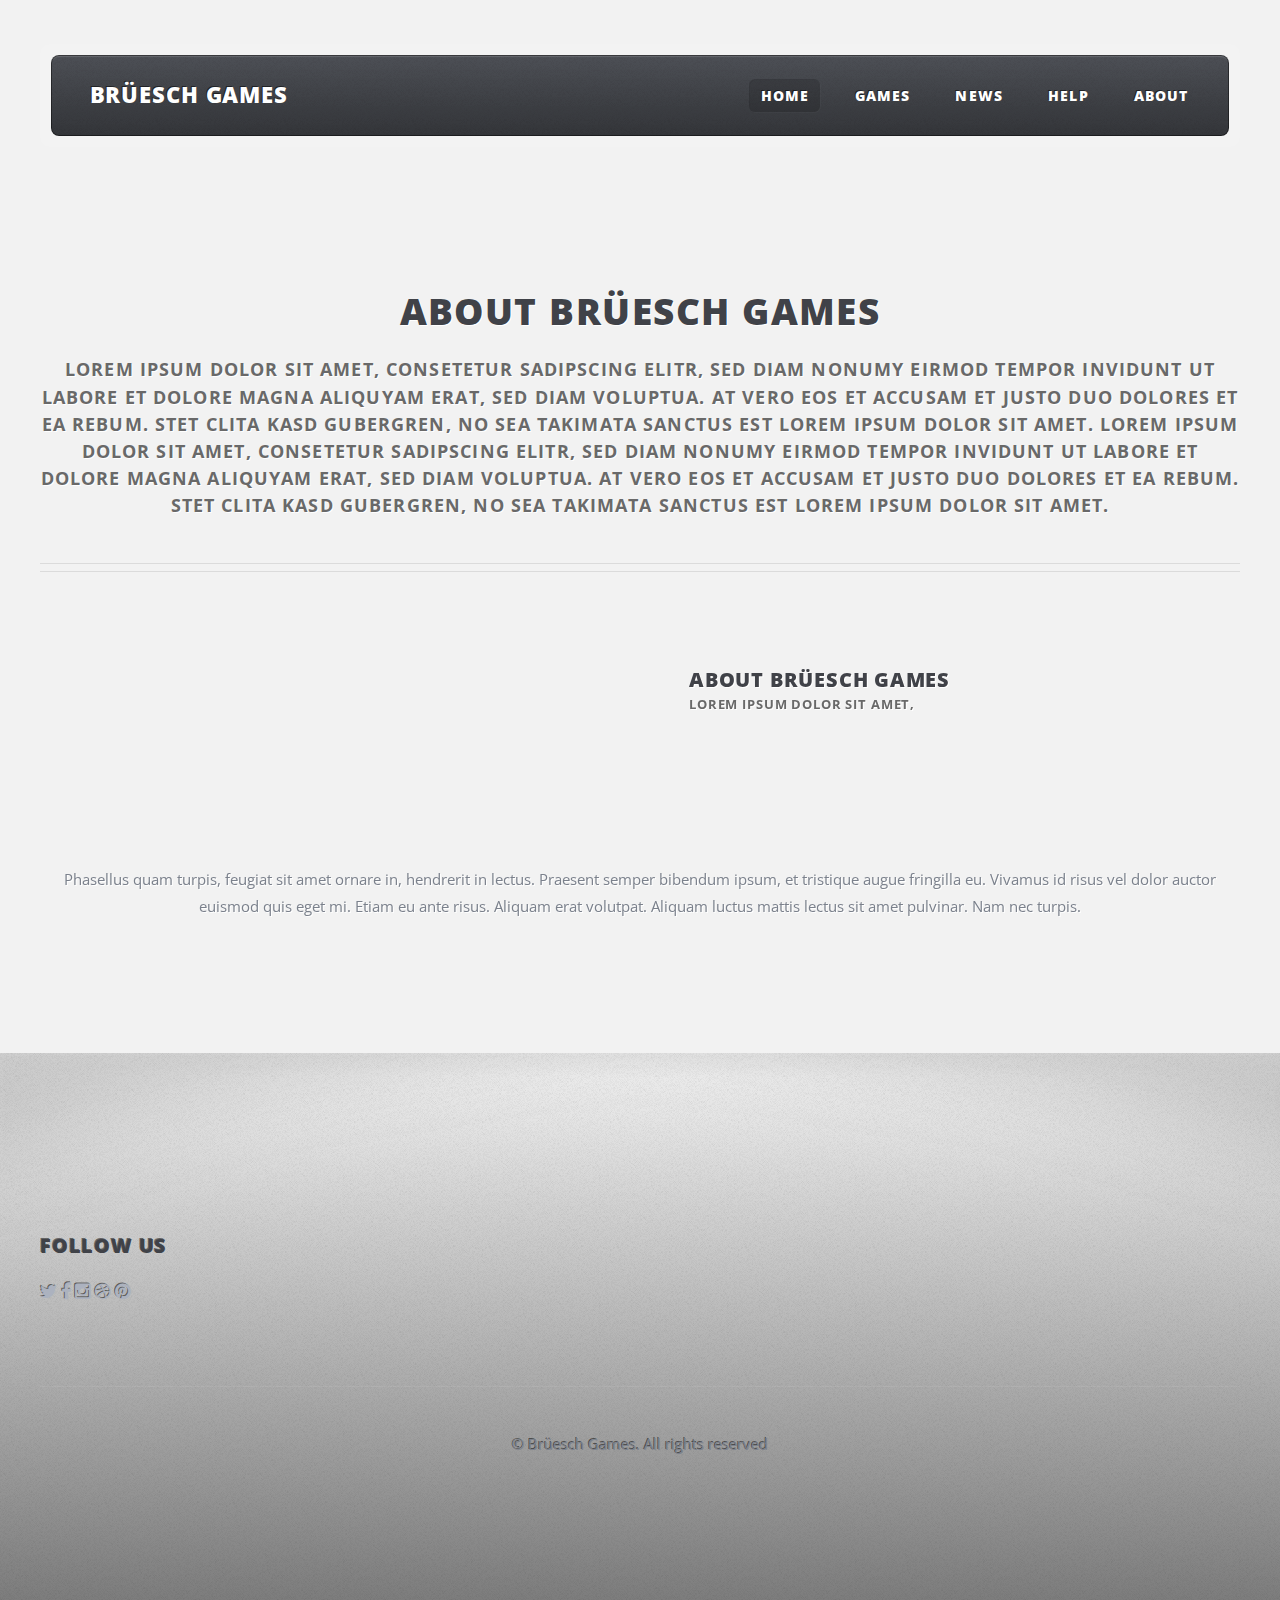
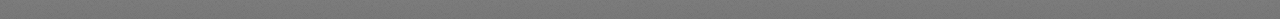
==== commit 8dde84f8: "Website" ====
--- a/brueschgames.com/03_Site/index.html
+++ b/brueschgames.com/03_Site/index.html
@@ -6,11 +6,19 @@
 -->
 <html>
 	<head>
-		<title>ZeroFour by HTML5 UP</title>
+		<title>Brüesch Games</title>
 		<meta charset="utf-8" />
 		<meta name="viewport" content="width=device-width, initial-scale=1" />
 		<!--[if lte IE 8]><script src="assets/js/ie/html5shiv.js"></script><![endif]-->
 		<link rel="stylesheet" href="assets/css/main.css" />
+		<!-- Basic stylesheet -->
+		<link rel="stylesheet" href="assets/owl-carousel/owl.carousel.css">
+		 <!-- Default Theme -->
+		<link rel="stylesheet" href="assets/owl-carousel/owl.theme.css">
+
+		<!-- Include js plugin -->
+
+
 		<!--[if lte IE 8]><link rel="stylesheet" href="assets/css/ie8.css" /><![endif]-->
 		<!--[if lte IE 9]><link rel="stylesheet" href="assets/css/ie9.css" /><![endif]-->
 	</head>
@@ -26,45 +34,32 @@
 								<div class="inner">
 
 									<!-- Logo -->
-										<h1><a href="index.html" id="logo">ZeroFour</a></h1>
+									<h1><a href="index.html" id="logo">Brüesch Games</a></h1>
+									<!--	<h1><a href="index.html" id="logo"><img src="images/logoWebsite.png" alt="logo" height="50" />Brüesch Games</a></h1>-->
 
 									<!-- Nav -->
 										<nav id="nav">
 											<ul>
 												<li class="current_page_item"><a href="index.html">Home</a></li>
 												<li>
-													<a href="#">Dropdown</a>
+													<a href="#">Games</a>
 													<ul>
-														<li><a href="#">Lorem ipsum dolor</a></li>
-														<li><a href="#">Magna phasellus</a></li>
-														<li>
-															<a href="#">Phasellus consequat</a>
-															<ul>
-																<li><a href="#">Lorem ipsum dolor</a></li>
-																<li><a href="#">Phasellus consequat</a></li>
-																<li><a href="#">Magna phasellus</a></li>
-																<li><a href="#">Etiam dolore nisl</a></li>
-															</ul>
-														</li>
-														<li><a href="#">Veroeros feugiat</a></li>
+														<li><a href="#">Ball Ninja</a></li>
 													</ul>
 												</li>
-												<li><a href="left-sidebar.html">Left Sidebar</a></li>
-												<li><a href="right-sidebar.html">Right Sidebar</a></li>
-												<li><a href="no-sidebar.html">No Sidebar</a></li>
+												<li><a href="#">News</a></li>
+												<li><a href="#">Help</a></li>
+												<li><a href="#">About</a></li>
 											</ul>
 										</nav>
 
 								</div>
 							</header>
 
-						<!-- Banner -->
-							<div id="banner">
-								<h2><strong>ZeroFour:</strong> A free responsive site template
-								<br />
-								built on HTML5 and CSS3 by <a href="http://html5up.net">HTML5 UP</a></h2>
-								<p>Does this statement make you want to click the big shiny button?</p>
-								<a href="#" class="button big icon fa-check-circle">Yes it does</a>
+							<!-- Carousel -->
+							<div id="carousel" class="owl-carousel owl-theme">
+							  <div class="item"><a href="#"><img src="images/ballNinja.jpg" alt="Ball Ninja"></a></div>
+								<div class="item"><a href="#"><img src="images/moreGames.jpg" alt="More Games"></a></div>
 							</div>
 
 					</div>
@@ -80,22 +75,27 @@
 									<div class="row">
 										<div class="12u">
 											<header class="first major">
-												<h2>This is an important heading</h2>
-												<p>And this is where we talk about why we’re <strong>pretty awesome</strong> ...</p>
+												<h2>About Brüesch Games</h2>
+												<p>Lorem ipsum dolor sit amet, consetetur sadipscing elitr, sed diam nonumy eirmod tempor invidunt ut labore et dolore magna aliquyam erat, sed diam voluptua. At vero eos et accusam et justo duo dolores et ea rebum. Stet clita kasd gubergren, no sea takimata sanctus est Lorem ipsum dolor sit amet. Lorem ipsum dolor sit amet, consetetur sadipscing elitr, sed diam nonumy eirmod tempor invidunt ut labore et dolore magna aliquyam erat, sed diam voluptua. At vero eos et accusam et justo duo dolores et ea rebum. Stet clita kasd gubergren, no sea takimata sanctus est Lorem ipsum dolor sit amet.</p>
 											</header>
 										</div>
 									</div>
 									<div class="row">
-										<div class="4u 12u(mobile)">
-											<section>
-												<a href="#" class="image featured"><img src="images/pic01.jpg" alt="" /></a>
-												<header class="second icon fa-user">
-													<h3>Here's a Heading</h3>
-													<p>And a subtitle</p>
-												</header>
-											</section>
-										</div>
-										<div class="4u 12u(mobile)">
+										<div class="6u 12u(mobile)">
+											<section>
+												<iframe class="video"  src="http://www.youtube.com/embed/GoqO84h33VQ"> </iframe>
+											</section>
+										</div>
+										<div class="row">
+											<div class="6u 12u(mobile)">
+												<section>
+													<header class="second">
+														<h3>About Brüesch Games</h3>
+														<p>Lorem ipsum dolor sit amet, </p>
+													</header>
+												</section>
+											</div>
+										<!--<div class="4u 12u(mobile)">
 											<section>
 												<a href="#" class="image featured"><img src="images/pic02.jpg" alt="" /></a>
 												<header class="second icon fa-cog">
@@ -112,7 +112,7 @@
 													<p>And yes, a subtitle</p>
 												</header>
 											</section>
-										</div>
+										</div>-->
 									</div>
 									<div class="row">
 										<div class="12u">
@@ -126,10 +126,10 @@
 
 						</div>
 					</div>
-					<div class="wrapper style2">
-						<div class="inner">
-
-							<!-- Feature 2 -->
+				<!--	<div class="wrapper style1">
+						<div class="inner">-->
+
+							<!-- Feature 2
 								<section class="container box feature2">
 									<div class="row">
 										<div class="6u 12u(mobile)">
@@ -167,17 +167,17 @@
 
 							</div>
 					</div>
-					<div class="wrapper style3">
+					<div class="wrapper style1">
 						<div class="inner">
 							<div class="container">
 								<div class="row">
-									<div class="8u 12u(mobile)">
-
-										<!-- Article list -->
+									<div class="8u 12u(mobile)"> -->
+
+										<!-- Article list
 											<section class="box article-list">
 												<h2 class="icon fa-file-text-o">Recent Posts</h2>
 
-												<!-- Excerpt -->
+											--><!-- Excerpt
 													<article class="box excerpt">
 														<a href="#" class="image left"><img src="images/pic04.jpg" alt="" /></a>
 														<div>
@@ -191,7 +191,7 @@
 														</div>
 													</article>
 
-												<!-- Excerpt -->
+												--><!-- Excerpt
 													<article class="box excerpt">
 														<a href="#" class="image left"><img src="images/pic05.jpg" alt="" /></a>
 														<div>
@@ -205,7 +205,7 @@
 														</div>
 													</article>
 
-												<!-- Excerpt -->
+												--><!-- Excerpt
 													<article class="box excerpt">
 														<a href="#" class="image left"><img src="images/pic06.jpg" alt="" /></a>
 														<div>
@@ -223,7 +223,7 @@
 									</div>
 									<div class="4u 12u(mobile)">
 
-										<!-- Spotlight -->
+									--><!-- Spotlight
 											<section class="box spotlight">
 												<h2 class="icon fa-file-text-o">Spotlight</h2>
 												<article>
@@ -251,115 +251,37 @@
 					</div>
 				</div>
 
-			<!-- Footer Wrapper -->
-				<div id="footer-wrapper">
-					<footer id="footer" class="container">
-						<div class="row">
-							<div class="3u 12u(mobile)">
-
-								<!-- Links -->
-									<section>
-										<h2>Filler Links</h2>
-										<ul class="divided">
-											<li><a href="#">Quam turpis feugiat dolor</a></li>
-											<li><a href="#">Amet ornare in hendrerit </a></li>
-											<li><a href="#">Semper mod quisturpis nisi</a></li>
-											<li><a href="#">Consequat etiam phasellus</a></li>
-											<li><a href="#">Amet turpis, feugiat et</a></li>
-											<li><a href="#">Ornare hendrerit lectus</a></li>
-											<li><a href="#">Semper mod quis et dolore</a></li>
-											<li><a href="#">Amet ornare in hendrerit</a></li>
-											<li><a href="#">Consequat lorem phasellus</a></li>
-											<li><a href="#">Amet turpis, feugiat amet</a></li>
-											<li><a href="#">Semper mod quisturpis</a></li>
-										</ul>
-									</section>
-
-							</div>
-							<div class="3u 12u(mobile)">
-
-								<!-- Links -->
-									<section>
-										<h2>More Filler</h2>
-										<ul class="divided">
-											<li><a href="#">Quam turpis feugiat dolor</a></li>
-											<li><a href="#">Amet ornare in in lectus</a></li>
-											<li><a href="#">Semper mod sed tempus nisi</a></li>
-											<li><a href="#">Consequat etiam phasellus</a></li>
-										</ul>
-									</section>
-
-								<!-- Links -->
-									<section>
-										<h2>Even More Filler</h2>
-										<ul class="divided">
-											<li><a href="#">Quam turpis feugiat dolor</a></li>
-											<li><a href="#">Amet ornare hendrerit lectus</a></li>
-											<li><a href="#">Semper quisturpis nisi</a></li>
-											<li><a href="#">Consequat lorem phasellus</a></li>
-										</ul>
-									</section>
-
-							</div>
-							<div class="6u 12u(mobile)">
-
-								<!-- About -->
-									<section>
-										<h2><strong>ZeroFour</strong> by HTML5 UP</h2>
-										<p>Hi! This is <strong>ZeroFour</strong>, a free, fully responsive HTML5 site
-										template by <a href="http://n33.co/">AJ</a> for <a href="http://html5up.net/">HTML5 UP</a>.
-										It's <a href="http://html5up.net/license/">Creative Commons Attribution</a>
-										licensed so use it for any personal or commercial project (just credit us
-										for the design!).</p>
-										<a href="#" class="button alt icon fa-arrow-circle-right">Learn More</a>
-									</section>
-
-								<!-- Contact -->
-									<section>
-										<h2>Get in touch</h2>
-										<div>
-											<div class="row">
-												<div class="6u 12u(mobile)">
-													<dl class="contact">
-														<dt>Twitter</dt>
-														<dd><a href="#">@untitled-corp</a></dd>
-														<dt>Facebook</dt>
-														<dd><a href="#">facebook.com/untitled</a></dd>
-														<dt>WWW</dt>
-														<dd><a href="#">untitled.tld</a></dd>
-														<dt>Email</dt>
-														<dd><a href="#">user@untitled.tld</a></dd>
-													</dl>
-												</div>
-												<div class="6u 12u(mobile)">
-													<dl class="contact">
-														<dt>Address</dt>
-														<dd>
-															1234 Fictional Rd<br />
-															Nashville, TN 00000-0000<br />
-															USA
-														</dd>
-														<dt>Phone</dt>
-														<dd>(000) 000-0000</dd>
-													</dl>
-												</div>
-											</div>
-										</div>
-									</section>
-
+			--><!-- Footer Wrapper -->
+			<div id="footer-wrapper">
+				<footer id="footer" class="container">
+					<div class="row">
+						<div class="12u">
+
+							<!-- Contact -->
+								<section class="widget contact last">
+									<h3>Follow Us</h3>
+									<ul class="socialIcons">
+										<li><a href="#" class="icon fa-twitter"><span class="label">Twitter</span></a></li>
+										<li><a href="#" class="icon fa-facebook"><span class="label">Facebook</span></a></li>
+										<li><a href="#" class="icon fa-instagram"><span class="label">Instagram</span></a></li>
+										<li><a href="#" class="icon fa-dribbble"><span class="label">Dribbble</span></a></li>
+										<li><a href="#" class="icon fa-pinterest"><span class="label">Pinterest</span></a></li>
+									</ul>
+								</section>
+
+						</div>
+					</div>
+					<div class="row">
+						<div class="12u">
+							<div id="copyright">
+								<ul class="menu">
+									<li>&copy; Brüesch Games. All rights reserved</li>
+								</ul>
 							</div>
 						</div>
-						<div class="row">
-							<div class="12u">
-								<div id="copyright">
-									<ul class="menu">
-										<li>&copy; Untitled. All rights reserved</li><li>Design: <a href="http://html5up.net">HTML5 UP</a></li>
-									</ul>
-								</div>
-							</div>
-						</div>
-					</footer>
-				</div>
+					</div>
+				</footer>
+			</div>
 
 		</div>
 
@@ -372,6 +294,7 @@
 			<script src="assets/js/util.js"></script>
 			<!--[if lte IE 8]><script src="assets/js/ie/respond.min.js"></script><![endif]-->
 			<script src="assets/js/main.js"></script>
+			<script src="assets/owl-carousel/owl.carousel.js"></script>
 
 	</body>
-</html>+</html>
--- a/brueschgames.com/03_Site/assets/css/main.css
+++ b/brueschgames.com/03_Site/assets/css/main.css
@@ -1402,6 +1402,17 @@
 				width: auto;
 			}
 
+/* Video */
+
+.video {
+	display: block;
+	width: 100%;
+	margin: 0 0 2.5em 0;
+}
+
+.socialIcons li {
+	display: inline;
+}
 /* Button */
 
 	input[type="button"],
@@ -1718,13 +1729,23 @@
 /* Wrappers */
 
 	#header-wrapper {
-		background: url("images/bg01.png"), url("../../images/header.jpg");
+		/*background: url("images/bg02.png");*/
+		background: #f2f2f2;
 		background-position: top left, center center;
 		background-size: auto, cover;
 	}
 
 	#main-wrapper {
-		background: #fff;
+		background: #f2f2f2;
+	}
+
+	#carousel .item img{
+    display: block;
+    width: 95%;
+    height: auto;
+		margin-top: 20px;
+		margin-left: auto;
+		margin-right:auto;
 	}
 
 	#footer-wrapper {
@@ -1746,11 +1767,11 @@
 	.wrapper.style1 {
 		position: relative;
 		text-shadow: 1px 1px 0 #fff;
-		background-color: #fff;
-		background-image: url("images/bg03.png"), url("images/bg04.png"), url("images/bg02.png");
+		background-color: #f2f2f2;
+	/*	background-image: url("images/bg03.png"), url("images/bg04.png"), url("images/bg02.png");
 		background-repeat: no-repeat, no-repeat, repeat;
 		background-size: 100% 15em, 100% 15em, auto auto;
-		background-position: top center, bottom center, top left;
+		background-position: top center, bottom center, top left;*/
 	}
 
 	.wrapper.style3 {
@@ -2361,4 +2382,4 @@
 				margin-top: 0;
 			}
 
-	}+	}
